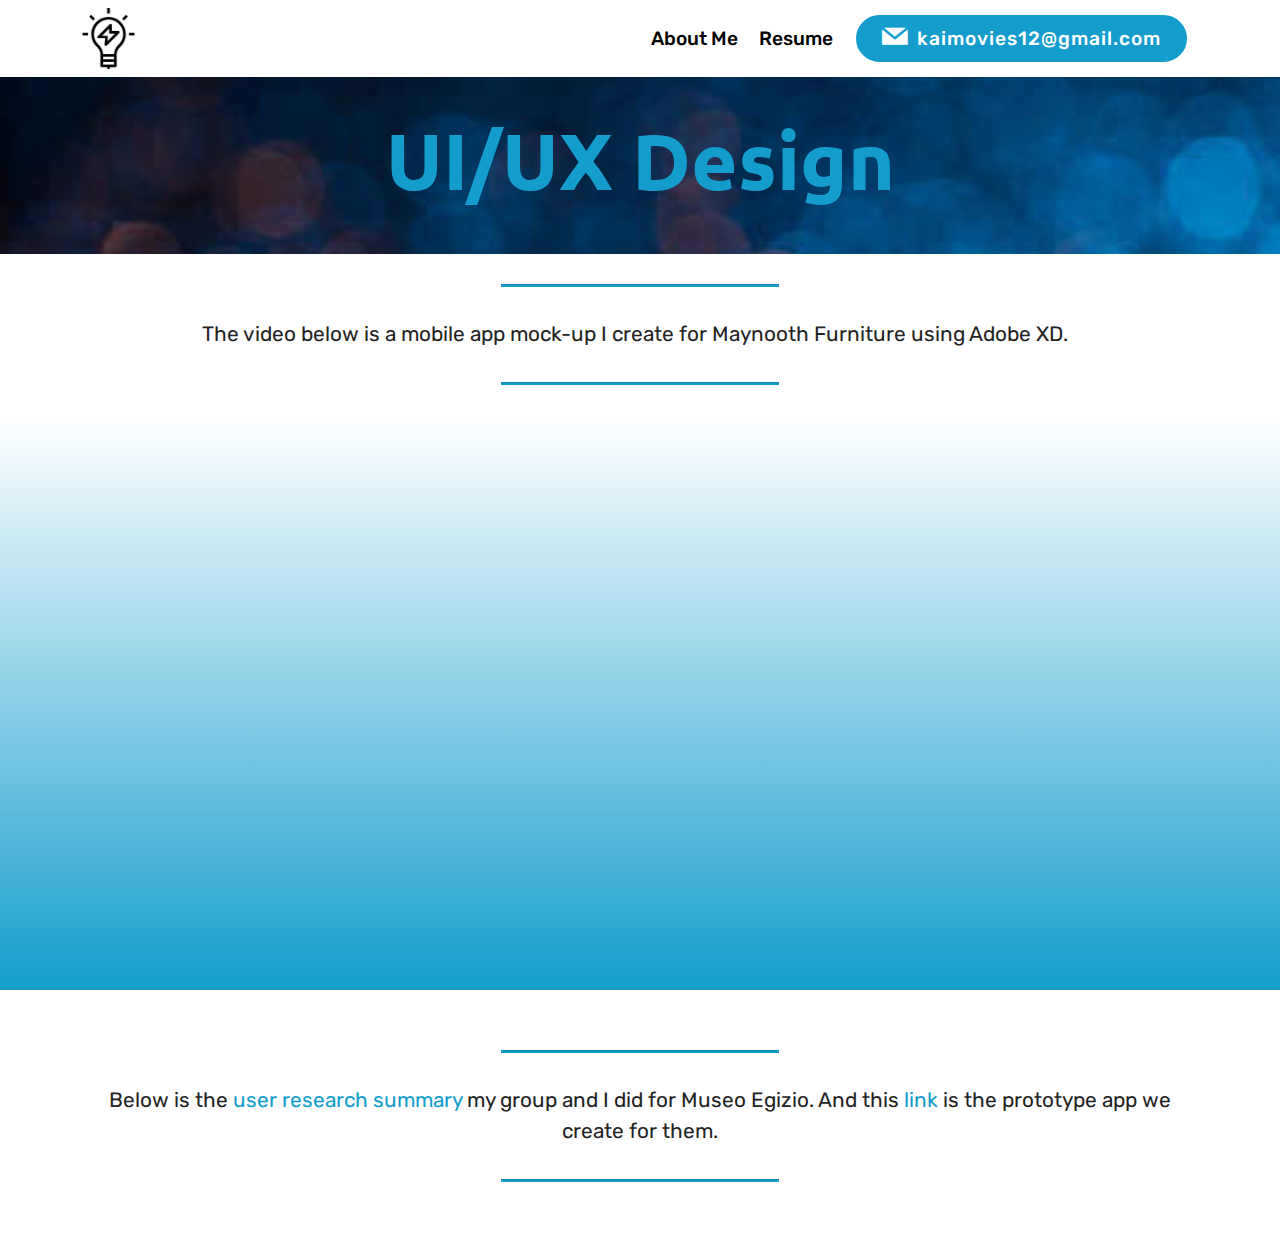
==== page1.html @ 41253be4 "create github pages" ====
<!DOCTYPE html>
<html >
<head>
  <!-- Site made with Mobirise Website Builder v4.9.2, https://mobirise.com -->
  <meta charset="UTF-8">
  <meta http-equiv="X-UA-Compatible" content="IE=edge">
  <meta name="generator" content="Mobirise v4.9.2, mobirise.com">
  <meta name="viewport" content="width=device-width, initial-scale=1, minimum-scale=1">
  <link rel="shortcut icon" href="assets/images/images-1-138x138.png" type="image/x-icon">
  <meta name="description" content="Site Builder Description">
  <title>UX/UI Design</title>
  <link rel="stylesheet" href="assets/tether/tether.min.css">
  <link rel="stylesheet" href="assets/bootstrap/css/bootstrap.min.css">
  <link rel="stylesheet" href="assets/bootstrap/css/bootstrap-grid.min.css">
  <link rel="stylesheet" href="assets/bootstrap/css/bootstrap-reboot.min.css">
  <link rel="stylesheet" href="assets/dropdown/css/style.css">
  <link rel="stylesheet" href="assets/socicon/css/styles.css">
  <link rel="stylesheet" href="assets/theme/css/style.css">
  <link rel="stylesheet" href="assets/mobirise/css/mbr-additional.css" type="text/css">
  
  
  
</head>
<body>
  <section class="menu cid-rMLIVA4WEM" once="menu" id="menu2-5">

    

    <nav class="navbar navbar-expand beta-menu navbar-dropdown align-items-center navbar-fixed-top navbar-toggleable-sm">
        <button class="navbar-toggler navbar-toggler-right" type="button" data-toggle="collapse" data-target="#navbarSupportedContent" aria-controls="navbarSupportedContent" aria-expanded="false" aria-label="Toggle navigation">
            <div class="hamburger">
                <span></span>
                <span></span>
                <span></span>
                <span></span>
            </div>
        </button>
        <div class="menu-logo">
            <div class="navbar-brand">
                <span class="navbar-logo">
                    <a href="index.html">
                        <img src="assets/images/images-1-138x138.png" alt="Mobirise" title="" style="height: 3.8rem;">
                    </a>
                </span>
                
            </div>
        </div>
        <div class="collapse navbar-collapse" id="navbarSupportedContent">
            <ul class="navbar-nav nav-dropdown" data-app-modern-menu="true"><li class="nav-item">
                    <a class="nav-link link text-black display-4" href="page6.html">About Me</a>
                </li>
                <li class="nav-item">
                    <a class="nav-link link text-black display-4" href="assets/files/Re%CC%81sume%CC%81%20Jan,%202020.pdf" target="_blank">Resume</a>
                </li></ul>
            <div class="navbar-buttons mbr-section-btn"><a class="btn btn-sm btn-primary display-4" href="tel:+1-234-567-8901"><span class="socicon socicon-mail mbr-iconfont mbr-iconfont-btn" style="color: rgb(255, 255, 255);"></span>kaimovies12@gmail.com</a></div>
        </div>
    </nav>
</section>

<section class="engine"><a href="https://mobirise.info/d">site maker</a></section><section class="mbr-section content5 cid-rMNpnICKHm mbr-parallax-background" id="content5-w">

    

    

    <div class="container">
        <div class="media-container-row">
            <div class="title col-12 col-md-8">
                <h2 class="align-center mbr-bold mbr-white pb-3 mbr-fonts-style display-1">UI/UX Design</h2>
                
                
                
            </div>
        </div>
    </div>
</section>

<section class="mbr-section article content9 cid-rN3gd65f0M" id="content9-y">
    
     

    <div class="container">
        <div class="inner-container" style="width: 100%;">
            <hr class="line" style="width: 25%;">
            <div class="section-text align-center mbr-fonts-style display-7">The video below is a mobile app mock-up I create for Maynooth Furniture using Adobe XD. &nbsp;</div>
            <hr class="line" style="width: 25%;">
        </div>
        </div>
</section>

<section class="cid-rMNqdeYNKP" id="video3-x">

    
    
    <figure class="mbr-figure align-center container">
        <div class="video-block" style="width: 80%;">
            <div><iframe class="mbr-embedded-video" src="https://www.youtube.com/embed/kHtFDf_OHVY?rel=0&amp;amp;showinfo=0&amp;autoplay=0&amp;loop=0" width="1280" height="720" frameborder="0" allowfullscreen></iframe></div>
        </div>
    </figure>
</section>

<section class="mbr-section article content9 cid-rN3kR0cp6P" id="content9-z">
    
     

    <div class="container">
        <div class="inner-container" style="width: 100%;">
            <hr class="line" style="width: 25%;">
            <div class="section-text align-center mbr-fonts-style display-7">Below is the <a href="assets/files/UXR%20Summary.pdf" target="_blank">user research summary</a> my group and I did for Museo Egizio. And this <a href="https://xd.adobe.com/view/d2b87201-4310-4f49-4152-899a0e6a43d1-a489/screen/c08d9889-127d-4d55-ba7d-02a2f4ab2af8/Preferred-Language/" target="_blank">link</a> is the prototype app we create for them.</div>
            <hr class="line" style="width: 25%;">
        </div>
        </div>
</section>


  <script src="assets/web/assets/jquery/jquery.min.js"></script>
  <script src="assets/popper/popper.min.js"></script>
  <script src="assets/tether/tether.min.js"></script>
  <script src="assets/bootstrap/js/bootstrap.min.js"></script>
  <script src="assets/smoothscroll/smooth-scroll.js"></script>
  <script src="assets/dropdown/js/script.min.js"></script>
  <script src="assets/touchswipe/jquery.touch-swipe.min.js"></script>
  <script src="assets/parallax/jarallax.min.js"></script>
  <script src="assets/theme/js/script.js"></script>
  
  
</body>
</html>
---- assets/dropdown/css/style.css ----
.navbar-dropdown {
  left: 0;
  padding: 0;
  position: absolute;
  right: 0;
  top: 0;
  transition: all 0.45s ease;
  z-index: 1030;
  background: #282828; }
  .navbar-dropdown .navbar-logo {
    margin-right: 0.8rem;
    transition: margin 0.3s ease-in-out;
    vertical-align: middle; }
    .navbar-dropdown .navbar-logo img {
      height: 3.125rem;
      transition: all 0.3s ease-in-out; }
    .navbar-dropdown .navbar-logo.mbr-iconfont {
      font-size: 3.125rem;
      line-height: 3.125rem; }
  .navbar-dropdown .navbar-caption {
    font-weight: 700;
    white-space: normal;
    vertical-align: -4px;
    line-height: 3.125rem !important; }
    .navbar-dropdown .navbar-caption, .navbar-dropdown .navbar-caption:hover {
      color: inherit;
      text-decoration: none; }
  .navbar-dropdown .mbr-iconfont + .navbar-caption {
    vertical-align: -1px; }
  .navbar-dropdown.navbar-fixed-top {
    position: fixed; }
  .navbar-dropdown .navbar-brand span {
    vertical-align: -4px; }
  .navbar-dropdown.bg-color.transparent {
    background: none; }
  .navbar-dropdown.navbar-short .navbar-brand {
    padding: 0.625rem 0; }
    .navbar-dropdown.navbar-short .navbar-brand span {
      vertical-align: -1px; }
  .navbar-dropdown.navbar-short .navbar-caption {
    line-height: 2.375rem !important;
    vertical-align: -2px; }
  .navbar-dropdown.navbar-short .navbar-logo {
    margin-right: 0.5rem; }
    .navbar-dropdown.navbar-short .navbar-logo img {
      height: 2.375rem; }
    .navbar-dropdown.navbar-short .navbar-logo.mbr-iconfont {
      font-size: 2.375rem;
      line-height: 2.375rem; }
  .navbar-dropdown.navbar-short .mbr-table-cell {
    height: 3.625rem; }
  .navbar-dropdown .navbar-close {
    left: 0.6875rem;
    position: fixed;
    top: 0.75rem;
    z-index: 1000; }
  .navbar-dropdown .hamburger-icon {
    content: "";
    display: inline-block;
    vertical-align: middle;
    width: 16px;
    -webkit-box-shadow: 0 -6px 0 1px #282828,0 0 0 1px #282828,0 6px 0 1px #282828;
    -moz-box-shadow: 0 -6px 0 1px #282828,0 0 0 1px #282828,0 6px 0 1px #282828;
    box-shadow: 0 -6px 0 1px #282828,0 0 0 1px #282828,0 6px 0 1px #282828; }

.dropdown-menu .dropdown-toggle[data-toggle="dropdown-submenu"]::after {
  border-bottom: 0.35em solid transparent;
  border-left: 0.35em solid;
  border-right: 0;
  border-top: 0.35em solid transparent;
  margin-left: 0.3rem; }

.dropdown-menu .dropdown-item:focus {
  outline: 0; }

.nav-dropdown {
  font-size: 0.75rem;
  font-weight: 500;
  height: auto !important; }
  .nav-dropdown .nav-btn {
    padding-left: 1rem; }
  .nav-dropdown .link {
    margin: .667em 1.667em;
    font-weight: 500;
    padding: 0;
    transition: color .2s ease-in-out; }
    .nav-dropdown .link.dropdown-toggle {
      margin-right: 2.583em; }
      .nav-dropdown .link.dropdown-toggle::after {
        margin-left: .25rem;
        border-top: 0.35em solid;
        border-right: 0.35em solid transparent;
        border-left: 0.35em solid transparent;
        border-bottom: 0; }
      .nav-dropdown .link.dropdown-toggle[aria-expanded="true"] {
        margin: 0;
        padding: 0.667em 3.263em  0.667em 1.667em; }
  .nav-dropdown .link::after,
  .nav-dropdown .dropdown-item::after {
    color: inherit; }
  .nav-dropdown .btn {
    font-size: 0.75rem;
    font-weight: 700;
    letter-spacing: 0;
    margin-bottom: 0;
    padding-left: 1.25rem;
    padding-right: 1.25rem; }
  .nav-dropdown .dropdown-menu {
    border-radius: 0;
    border: 0;
    left: 0;
    margin: 0;
    padding-bottom: 1.25rem;
    padding-top: 1.25rem;
    position: relative; }
  .nav-dropdown .dropdown-submenu {
    margin-left: 0.125rem;
    top: 0; }
  .nav-dropdown .dropdown-item {
    font-weight: 500;
    line-height: 2;
    padding: 0.3846em 4.615em 0.3846em 1.5385em;
    position: relative;
    transition: color .2s ease-in-out, background-color .2s ease-in-out; }
    .nav-dropdown .dropdown-item::after {
      margin-top: -0.3077em;
      position: absolute;
      right: 1.1538em;
      top: 50%; }
    .nav-dropdown .dropdown-item:focus, .nav-dropdown .dropdown-item:hover {
      background: none; }

@media (max-width: 767px) {
  .nav-dropdown.navbar-toggleable-sm {
    bottom: 0;
    display: none;
    left: 0;
    overflow-x: hidden;
    position: fixed;
    top: 0;
    transform: translateX(-100%);
    -ms-transform: translateX(-100%);
    -webkit-transform: translateX(-100%);
    width: 18.75rem;
    z-index: 999; } }
.nav-dropdown.navbar-toggleable-xl {
  bottom: 0;
  display: none;
  left: 0;
  overflow-x: hidden;
  position: fixed;
  top: 0;
  transform: translateX(-100%);
  -ms-transform: translateX(-100%);
  -webkit-transform: translateX(-100%);
  width: 18.75rem;
  z-index: 999; }

.nav-dropdown-sm {
  display: block !important;
  overflow-x: hidden;
  overflow: auto;
  padding-top: 3.875rem; }
  .nav-dropdown-sm::after {
    content: "";
    display: block;
    height: 3rem;
    width: 100%; }
  .nav-dropdown-sm.collapse.in ~ .navbar-close {
    display: block !important; }
  .nav-dropdown-sm.collapsing, .nav-dropdown-sm.collapse.in {
    transform: translateX(0);
    -ms-transform: translateX(0);
    -webkit-transform: translateX(0);
    transition: all 0.25s ease-out;
    -webkit-transition: all 0.25s ease-out;
    background: #282828; }
  .nav-dropdown-sm.collapsing[aria-expanded="false"] {
    transform: translateX(-100%);
    -ms-transform: translateX(-100%);
    -webkit-transform: translateX(-100%); }
  .nav-dropdown-sm .nav-item {
    display: block;
    margin-left: 0 !important;
    padding-left: 0; }
  .nav-dropdown-sm .link,
  .nav-dropdown-sm .dropdown-item {
    border-top: 1px dotted rgba(255, 255, 255, 0.1);
    font-size: 0.8125rem;
    line-height: 1.6;
    margin: 0 !important;
    padding: 0.875rem 2.4rem 0.875rem 1.5625rem !important;
    position: relative;
    white-space: normal; }
    .nav-dropdown-sm .link:focus, .nav-dropdown-sm .link:hover,
    .nav-dropdown-sm .dropdown-item:focus,
    .nav-dropdown-sm .dropdown-item:hover {
      background: rgba(0, 0, 0, 0.2) !important;
      color: #c0a375; }
  .nav-dropdown-sm .nav-btn {
    position: relative;
    padding: 1.5625rem 1.5625rem 0 1.5625rem; }
    .nav-dropdown-sm .nav-btn::before {
      border-top: 1px dotted rgba(255, 255, 255, 0.1);
      content: "";
      left: 0;
      position: absolute;
      top: 0;
      width: 100%; }
    .nav-dropdown-sm .nav-btn + .nav-btn {
      padding-top: 0.625rem; }
      .nav-dropdown-sm .nav-btn + .nav-btn::before {
        display: none; }
  .nav-dropdown-sm .btn {
    padding: 0.625rem 0; }
  .nav-dropdown-sm .dropdown-toggle[data-toggle="dropdown-submenu"]::after {
    margin-left: .25rem;
    border-top: 0.35em solid;
    border-right: 0.35em solid transparent;
    border-left: 0.35em solid transparent;
    border-bottom: 0; }
  .nav-dropdown-sm .dropdown-toggle[data-toggle="dropdown-submenu"][aria-expanded="true"]::after {
    border-top: 0;
    border-right: 0.35em solid transparent;
    border-left: 0.35em solid transparent;
    border-bottom: 0.35em solid; }
  .nav-dropdown-sm .dropdown-menu {
    margin: 0;
    padding: 0;
    position: relative;
    top: 0;
    left: 0;
    width: 100%;
    border: 0;
    float: none;
    border-radius: 0;
    background: none; }
  .nav-dropdown-sm .dropdown-submenu {
    left: 100%;
    margin-left: 0.125rem;
    margin-top: -1.25rem;
    top: 0; }

.navbar-toggleable-sm .nav-dropdown .dropdown-menu {
  position: absolute; }

.navbar-toggleable-sm .nav-dropdown .dropdown-submenu {
  left: 100%;
  margin-left: 0.125rem;
  margin-top: -1.25rem;
  top: 0; }

.navbar-toggleable-sm.opened .nav-dropdown .dropdown-menu {
  position: relative; }

.navbar-toggleable-sm.opened .nav-dropdown .dropdown-submenu {
  left: 0;
  margin-left: 00rem;
  margin-top: 0rem;
  top: 0; }

.is-builder .nav-dropdown.collapsing {
  transition: none !important; }

/*# sourceMappingURL=style.css.map */
---- assets/socicon/css/styles.css ----
@charset "UTF-8";

@font-face {
  font-family: "socicon";
  src:url("../fonts/socicon.eot");
  src:url("../fonts/socicon.eot?#iefix") format("embedded-opentype"),
    url("../fonts/socicon.woff") format("woff"),
    url("../fonts/socicon.ttf") format("truetype"),
    url("../fonts/socicon.svg#socicon") format("svg");
  font-weight: normal;
  font-style: normal;

}

[data-icon]:before {
  font-family: "socicon" !important;
  content: attr(data-icon);
  font-style: normal !important;
  font-weight: normal !important;
  font-variant: normal !important;
  text-transform: none !important;
  speak: none;
  line-height: 1;
  -webkit-font-smoothing: antialiased;
  -moz-osx-font-smoothing: grayscale;
}

[class^="socicon-"]:before,
[class*=" socicon-"]:before {
  font-family: "socicon" !important;
  font-style: normal !important;
  font-weight: normal !important;
  font-variant: normal !important;
  text-transform: none !important;
  speak: none;
  line-height: 1;
  -webkit-font-smoothing: antialiased;
  -moz-osx-font-smoothing: grayscale;
}

.socicon-modelmayhem:before {
  content: "\e000";
}
.socicon-mixcloud:before {
  content: "\e001";
}
.socicon-drupal:before {
  content: "\e002";
}
.socicon-swarm:before {
  content: "\e003";
}
.socicon-istock:before {
  content: "\e004";
}
.socicon-yammer:before {
  content: "\e005";
}
.socicon-ello:before {
  content: "\e006";
}
.socicon-stackoverflow:before {
  content: "\e007";
}
.socicon-persona:before {
  content: "\e008";
}
.socicon-triplej:before {
  content: "\e009";
}
.socicon-houzz:before {
  content: "\e00a";
}
.socicon-rss:before {
  content: "\e00b";
}
.socicon-paypal:before {
  content: "\e00c";
}
.socicon-odnoklassniki:before {
  content: "\e00d";
}
.socicon-airbnb:before {
  content: "\e00e";
}
.socicon-periscope:before {
  content: "\e00f";
}
.socicon-outlook:before {
  content: "\e010";
}
.socicon-coderwall:before {
  content: "\e011";
}
.socicon-tripadvisor:before {
  content: "\e012";
}
.socicon-appnet:before {
  content: "\e013";
}
.socicon-goodreads:before {
  content: "\e014";
}
.socicon-tripit:before {
  content: "\e015";
}
.socicon-lanyrd:before {
  content: "\e016";
}
.socicon-slideshare:before {
  content: "\e017";
}
.socicon-buffer:before {
  content: "\e018";
}
.socicon-disqus:before {
  content: "\e019";
}
.socicon-vkontakte:before {
  content: "\e01a";
}
.socicon-whatsapp:before {
  content: "\e01b";
}
.socicon-patreon:before {
  content: "\e01c";
}
.socicon-storehouse:before {
  content: "\e01d";
}
.socicon-pocket:before {
  content: "\e01e";
}
.socicon-mail:before {
  content: "\e01f";
}
.socicon-blogger:before {
  content: "\e020";
}
.socicon-technorati:before {
  content: "\e021";
}
.socicon-reddit:before {
  content: "\e022";
}
.socicon-dribbble:before {
  content: "\e023";
}
.socicon-stumbleupon:before {
  content: "\e024";
}
.socicon-digg:before {
  content: "\e025";
}
.socicon-envato:before {
  content: "\e026";
}
.socicon-behance:before {
  content: "\e027";
}
.socicon-delicious:before {
  content: "\e028";
}
.socicon-deviantart:before {
  content: "\e029";
}
.socicon-forrst:before {
  content: "\e02a";
}
.socicon-play:before {
  content: "\e02b";
}
.socicon-zerply:before {
  content: "\e02c";
}
.socicon-wikipedia:before {
  content: "\e02d";
}
.socicon-apple:before {
  content: "\e02e";
}
.socicon-flattr:before {
  content: "\e02f";
}
.socicon-github:before {
  content: "\e030";
}
.socicon-renren:before {
  content: "\e031";
}
.socicon-friendfeed:before {
  content: "\e032";
}
.socicon-newsvine:before {
  content: "\e033";
}
.socicon-identica:before {
  content: "\e034";
}
.socicon-bebo:before {
  content: "\e035";
}
.socicon-zynga:before {
  content: "\e036";
}
.socicon-steam:before {
  content: "\e037";
}
.socicon-xbox:before {
  content: "\e038";
}
.socicon-windows:before {
  content: "\e039";
}
.socicon-qq:before {
  content: "\e03a";
}
.socicon-douban:before {
  content: "\e03b";
}
.socicon-meetup:before {
  content: "\e03c";
}
.socicon-playstation:before {
  content: "\e03d";
}
.socicon-android:before {
  content: "\e03e";
}
.socicon-snapchat:before {
  content: "\e03f";
}
.socicon-twitter:before {
  content: "\e040";
}
.socicon-facebook:before {
  content: "\e041";
}
.socicon-googleplus:before {
  content: "\e042";
}
.socicon-pinterest:before {
  content: "\e043";
}
.socicon-foursquare:before {
  content: "\e044";
}
.socicon-yahoo:before {
  content: "\e045";
}
.socicon-skype:before {
  content: "\e046";
}
.socicon-yelp:before {
  content: "\e047";
}
.socicon-feedburner:before {
  content: "\e048";
}
.socicon-linkedin:before {
  content: "\e049";
}
.socicon-viadeo:before {
  content: "\e04a";
}
.socicon-xing:before {
  content: "\e04b";
}
.socicon-myspace:before {
  content: "\e04c";
}
.socicon-soundcloud:before {
  content: "\e04d";
}
.socicon-spotify:before {
  content: "\e04e";
}
.socicon-grooveshark:before {
  content: "\e04f";
}
.socicon-lastfm:before {
  content: "\e050";
}
.socicon-youtube:before {
  content: "\e051";
}
.socicon-vimeo:before {
  content: "\e052";
}
.socicon-dailymotion:before {
  content: "\e053";
}
.socicon-vine:before {
  content: "\e054";
}
.socicon-flickr:before {
  content: "\e055";
}
.socicon-500px:before {
  content: "\e056";
}
.socicon-wordpress:before {
  content: "\e058";
}
.socicon-tumblr:before {
  content: "\e059";
}
.socicon-twitch:before {
  content: "\e05a";
}
.socicon-8tracks:before {
  content: "\e05b";
}
.socicon-amazon:before {
  content: "\e05c";
}
.socicon-icq:before {
  content: "\e05d";
}
.socicon-smugmug:before {
  content: "\e05e";
}
.socicon-ravelry:before {
  content: "\e05f";
}
.socicon-weibo:before {
  content: "\e060";
}
.socicon-baidu:before {
  content: "\e061";
}
.socicon-angellist:before {
  content: "\e062";
}
.socicon-ebay:before {
  content: "\e063";
}
.socicon-imdb:before {
  content: "\e064";
}
.socicon-stayfriends:before {
  content: "\e065";
}
.socicon-residentadvisor:before {
  content: "\e066";
}
.socicon-google:before {
  content: "\e067";
}
.socicon-yandex:before {
  content: "\e068";
}
.socicon-sharethis:before {
  content: "\e069";
}
.socicon-bandcamp:before {
  content: "\e06a";
}
.socicon-itunes:before {
  content: "\e06b";
}
.socicon-deezer:before {
  content: "\e06c";
}
.socicon-telegram:before {
  content: "\e06e";
}
.socicon-openid:before {
  content: "\e06f";
}
.socicon-amplement:before {
  content: "\e070";
}
.socicon-viber:before {
  content: "\e071";
}
.socicon-zomato:before {
  content: "\e072";
}
.socicon-draugiem:before {
  content: "\e074";
}
.socicon-endomodo:before {
  content: "\e075";
}
.socicon-filmweb:before {
  content: "\e076";
}
.socicon-stackexchange:before {
  content: "\e077";
}
.socicon-wykop:before {
  content: "\e078";
}
.socicon-teamspeak:before {
  content: "\e079";
}
.socicon-teamviewer:before {
  content: "\e07a";
}
.socicon-ventrilo:before {
  content: "\e07b";
}
.socicon-younow:before {
  content: "\e07c";
}
.socicon-raidcall:before {
  content: "\e07d";
}
.socicon-mumble:before {
  content: "\e07e";
}
.socicon-medium:before {
  content: "\e06d";
}
.socicon-bebee:before {
  content: "\e07f";
}
.socicon-hitbox:before {
  content: "\e080";
}
.socicon-reverbnation:before {
  content: "\e081";
}
.socicon-formulr:before {
  content: "\e082";
}
.socicon-instagram:before {
  content: "\e057";
}
.socicon-battlenet:before {
  content: "\e083";
}
.socicon-chrome:before {
  content: "\e084";
}
.socicon-discord:before {
  content: "\e086";
}
.socicon-issuu:before {
  content: "\e087";
}
.socicon-macos:before {
  content: "\e088";
}
.socicon-firefox:before {
  content: "\e089";
}
.socicon-opera:before {
  content: "\e08d";
}
.socicon-keybase:before {
  content: "\e090";
}
.socicon-alliance:before {
  content: "\e091";
}
.socicon-livejournal:before {
  content: "\e092";
}
.socicon-googlephotos:before {
  content: "\e093";
}
.socicon-horde:before {
  content: "\e094";
}
.socicon-etsy:before {
  content: "\e095";
}
.socicon-zapier:before {
  content: "\e096";
}
.socicon-google-scholar:before {
  content: "\e097";
}
.socicon-researchgate:before {
  content: "\e098";
}
.socicon-wechat:before {
  content: "\e099";
}
.socicon-strava:before {
  content: "\e09a";
}
.socicon-line:before {
  content: "\e09b";
}
.socicon-lyft:before {
  content: "\e09c";
}
.socicon-uber:before {
  content: "\e09d";
}
.socicon-songkick:before {
  content: "\e09e";
}
.socicon-viewbug:before {
  content: "\e09f";
}
.socicon-googlegroups:before {
  content: "\e0a0";
}
.socicon-quora:before {
  content: "\e073";
}
.socicon-diablo:before {
  content: "\e085";
}
.socicon-blizzard:before {
  content: "\e0a1";
}
.socicon-hearthstone:before {
  content: "\e08b";
}
.socicon-heroes:before {
  content: "\e08a";
}
.socicon-overwatch:before {
  content: "\e08c";
}
.socicon-warcraft:before {
  content: "\e08e";
}
.socicon-starcraft:before {
  content: "\e08f";
}
.socicon-beam:before {
  content: "\e0a2";
}
.socicon-curse:before {
  content: "\e0a3";
}
.socicon-player:before {
  content: "\e0a4";
}
.socicon-streamjar:before {
  content: "\e0a5";
}
.socicon-nintendo:before {
  content: "\e0a6";
}
.socicon-hellocoton:before {
  content: "\e0a7";
}
---- assets/theme/css/style.css ----
.engine {
	position: absolute;
	text-indent: -2400px;
	text-align: center;
	padding: 0;
	top: 0;
	left: -2400px;
}/*!
 * Mobirise v4 theme (https://mobirise.com/)
 * Copyright 2017 Mobirise
 */
section {
  background-color: #eeeeee; }

section,
.container,
.container-fluid {
  position: relative;
  word-wrap: break-word; }

a.mbr-iconfont:hover {
  text-decoration: none; }

.article .lead p, .article .lead ul, .article .lead ol, .article .lead pre, .article .lead blockquote {
  margin-bottom: 0; }

a {
  font-style: normal;
  font-weight: 400;
  cursor: pointer; }
  a, a:hover {
    text-decoration: none; }

figure {
  margin-bottom: 0; }

body {
  color: #232323; }

h1, h2, h3, h4, h5, h6,
.h1, .h2, .h3, .h4, .h5, .h6,
.display-1, .display-2, .display-3, .display-4 {
  line-height: 1;
  word-break: break-word;
  word-wrap: break-word; }

b, strong {
  font-weight: bold; }

blockquote {
  padding: 10px 0 10px 20px;
  position: relative;
  border-left: 2px solid;
  border-color: #ff3366; }

input:-webkit-autofill, input:-webkit-autofill:hover, input:-webkit-autofill:focus, input:-webkit-autofill:active {
  transition-delay: 9999s;
  transition-property: background-color, color; }

textarea[type="hidden"] {
  display: none; }

body {
  position: relative; }

section {
  background-position: 50% 50%;
  background-repeat: no-repeat;
  background-size: cover; }
  section .mbr-background-video,
  section .mbr-background-video-preview {
    position: absolute;
    bottom: 0;
    left: 0;
    right: 0;
    top: 0; }

.hidden {
  visibility: hidden; }

.mbr-z-index20 {
  z-index: 20; }

/*! Base colors */
.mbr-white {
  color: #ffffff; }

.mbr-black {
  color: #000000; }

.mbr-bg-white {
  background-color: #ffffff; }

.mbr-bg-black {
  background-color: #000000; }

/*! Text-aligns */
.align-left {
  text-align: left; }

.align-center {
  text-align: center; }

.align-right {
  text-align: right; }

@media (max-width: 767px) {
  .align-left, .align-center, .align-right, .mbr-section-btn, .mbr-section-title {
    text-align: center; } }
/*! Font-weight  */
.mbr-light {
  font-weight: 300; }

.mbr-regular {
  font-weight: 400; }

.mbr-semibold {
  font-weight: 500; }

.mbr-bold {
  font-weight: 700; }

/*! Media  */
.media-size-item {
  -webkit-flex: 1 1 auto;
  -moz-flex: 1 1 auto;
  -ms-flex: 1 1 auto;
  -o-flex: 1 1 auto;
  flex: 1 1 auto; }

.media-content {
  -webkit-flex-basis: 100%;
  flex-basis: 100%; }

.media-container-row {
  display: -ms-flexbox;
  display: -webkit-flex;
  display: flex;
  -webkit-flex-direction: row;
  -ms-flex-direction: row;
  flex-direction: row;
  -webkit-flex-wrap: wrap;
  -ms-flex-wrap: wrap;
  flex-wrap: wrap;
  -webkit-justify-content: center;
  -ms-flex-pack: center;
  justify-content: center;
  -webkit-align-content: center;
  -ms-flex-line-pack: center;
  align-content: center;
  -webkit-align-items: start;
  -ms-flex-align: start;
  align-items: start; }
  .media-container-row .media-size-item {
    width: 400px; }

.media-container-column {
  display: -ms-flexbox;
  display: -webkit-flex;
  display: flex;
  -webkit-flex-direction: column;
  -ms-flex-direction: column;
  flex-direction: column;
  -webkit-flex-wrap: wrap;
  -ms-flex-wrap: wrap;
  flex-wrap: wrap;
  -webkit-justify-content: center;
  -ms-flex-pack: center;
  justify-content: center;
  -webkit-align-content: center;
  -ms-flex-line-pack: center;
  align-content: center;
  -webkit-align-items: stretch;
  -ms-flex-align: stretch;
  align-items: stretch; }
  .media-container-column > * {
    width: 100%; }

@media (min-width: 992px) {
  .media-container-row {
    -webkit-flex-wrap: nowrap;
    -ms-flex-wrap: nowrap;
    flex-wrap: nowrap; } }
figure {
  overflow: hidden; }

figure[mbr-media-size] {
  transition: width 0.1s; }

.mbr-figure img, .mbr-figure iframe {
  display: block;
  width: 100%; }

.card {
  background-color: transparent;
  border: none; }

.card-img {
  text-align: center;
  flex-shrink: 0;
  -webkit-flex-shrink: 0; }

.media {
  max-width: 100%;
  margin: 0 auto; }

.mbr-figure {
  -ms-flex-item-align: center;
  -ms-grid-row-align: center;
  -webkit-align-self: center;
  align-self: center; }

.media-container > div {
  max-width: 100%; }

.mbr-figure img, .card-img img {
  width: 100%; }

@media (max-width: 991px) {
  .media-size-item {
    width: auto !important; }

  .media {
    width: auto; }

  .mbr-figure {
    width: 100% !important; } }
/*! Buttons */
.mbr-section-btn {
  margin-left: -.25rem;
  margin-right: -.25rem;
  font-size: 0; }

nav .mbr-section-btn {
  margin-left: 0rem;
  margin-right: 0rem; }

/*! Btn icon margin */
.btn .mbr-iconfont, .btn.btn-sm .mbr-iconfont {
  cursor: pointer;
  margin-right: 0.5rem; }

.btn.btn-md .mbr-iconfont, .btn.btn-md .mbr-iconfont {
  margin-right: 0.8rem; }

.mbr-regular {
  font-weight: 400; }

.mbr-semibold {
  font-weight: 500; }

.mbr-bold {
  font-weight: 700; }

[type="submit"] {
  -webkit-appearance: none; }

/*! Full-screen */
.mbr-fullscreen .mbr-overlay {
  min-height: 100vh; }

.mbr-fullscreen {
  display: flex;
  display: -webkit-flex;
  display: -moz-flex;
  display: -ms-flex;
  display: -o-flex;
  align-items: center;
  -webkit-align-items: center;
  min-height: 100vh;
  padding-top: 3rem;
  padding-bottom: 3rem; }

/*! Map */
.map {
  height: 25rem;
  position: relative; }
  .map iframe {
    width: 100%;
    height: 100%; }

/* Form */
.form-asterisk {
  font-family: initial;
  position: absolute;
  top: -2px;
  font-weight: normal; }

/*! Scroll to top arrow */
.mbr-arrow-up {
  bottom: 25px;
  right: 90px;
  position: fixed;
  text-align: right;
  z-index: 5000;
  color: #ffffff;
  font-size: 32px;
  transform: rotate(180deg);
  -webkit-transform: rotate(180deg); }

.mbr-arrow-up a {
  background: rgba(0, 0, 0, 0.2);
  border-radius: 3px;
  color: #fff;
  display: inline-block;
  height: 60px;
  width: 60px;
  outline-style: none !important;
  position: relative;
  text-decoration: none;
  transition: all .3s ease-in-out;
  cursor: pointer;
  text-align: center; }
  .mbr-arrow-up a:hover {
    background-color: rgba(0, 0, 0, 0.4); }
  .mbr-arrow-up a i {
    line-height: 60px; }

.mbr-arrow-up-icon {
  display: block;
  color: #fff; }

.mbr-arrow-up-icon::before {
  content: "\203a";
  display: inline-block;
  font-family: serif;
  font-size: 32px;
  line-height: 1;
  font-style: normal;
  position: relative;
  top: 6px;
  left: -4px;
  -webkit-transform: rotate(-90deg);
  transform: rotate(-90deg); }

/*! Arrow Down */
.mbr-arrow {
  position: absolute;
  bottom: 45px;
  left: 50%;
  width: 60px;
  height: 60px;
  cursor: pointer;
  background-color: rgba(80, 80, 80, 0.5);
  border-radius: 50%;
  -webkit-transform: translateX(-50%);
  transform: translateX(-50%); }
  .mbr-arrow > a {
    display: inline-block;
    text-decoration: none;
    outline-style: none;
    -webkit-animation: arrowdown 1.7s ease-in-out infinite;
    animation: arrowdown 1.7s ease-in-out infinite; }
    .mbr-arrow > a > i {
      position: absolute;
      top: -2px;
      left: 15px;
      font-size: 2rem; }

@keyframes arrowdown {
  0% {
    transform: translateY(0px);
    -webkit-transform: translateY(0px); }
  50% {
    transform: translateY(-5px);
    -webkit-transform: translateY(-5px); }
  100% {
    transform: translateY(0px);
    -webkit-transform: translateY(0px); } }
@-webkit-keyframes arrowdown {
  0% {
    transform: translateY(0px);
    -webkit-transform: translateY(0px); }
  50% {
    transform: translateY(-5px);
    -webkit-transform: translateY(-5px); }
  100% {
    transform: translateY(0px);
    -webkit-transform: translateY(0px); } }
@media (max-width: 500px) {
  .mbr-arrow-up {
    left: 50%;
    right: auto;
    transform: translateX(-50%) rotate(180deg);
    -webkit-transform: translateX(-50%) rotate(180deg); } }
/*Gradients animation*/
@keyframes gradient-animation {
  from {
    background-position: 0% 100%;
    animation-timing-function: ease-in-out; }
  to {
    background-position: 100% 0%;
    animation-timing-function: ease-in-out; } }
@-webkit-keyframes gradient-animation {
  from {
    background-position: 0% 100%;
    animation-timing-function: ease-in-out; }
  to {
    background-position: 100% 0%;
    animation-timing-function: ease-in-out; } }
.bg-gradient {
  background-size: 200% 200%;
  animation: gradient-animation 5s infinite alternate;
  -webkit-animation: gradient-animation 5s infinite alternate; }

.menu .navbar-brand {
  display: -webkit-flex; }
  .menu .navbar-brand span {
    display: flex;
    display: -webkit-flex; }
  .menu .navbar-brand .navbar-caption-wrap {
    display: -webkit-flex; }
  .menu .navbar-brand .navbar-logo img {
    display: -webkit-flex; }
@media (min-width: 768px) and (max-width: 991px) {
  .menu .navbar-toggleable-sm .navbar-nav {
    display: -webkit-box;
    display: -webkit-flex;
    display: -ms-flexbox; } }
@media (min-width: 992px) {
  .menu .navbar-nav.nav-dropdown {
    display: -webkit-flex; }
  .menu .navbar-toggleable-sm .navbar-collapse {
    display: -webkit-flex !important; } }
@media (max-width: 767px) {
  .menu .navbar-collapse {
    overflow-y: auto;
    max-height: 80vh; }
  .menu .dropdown-menu {
    max-height: 60vh;
    overflow-y: auto; } }

.navbar {
  display: -webkit-flex;
  -webkit-flex-wrap: wrap;
  -webkit-align-items: center;
  -webkit-justify-content: space-between; }

.navbar-collapse {
  -webkit-flex-basis: 100%;
  -webkit-flex-grow: 1;
  -webkit-align-items: center; }

.nav-dropdown .link {
  padding: .667em 1.667em !important;
  margin: 0 !important; }

.nav {
  display: -webkit-flex;
  -webkit-flex-wrap: wrap; }

.row {
  display: -webkit-flex;
  -webkit-flex-wrap: wrap; }

.justify-content-center {
  -webkit-justify-content: center; }

.form-inline {
  display: -webkit-flex;
  -webkit-flex-flow: row wrap;
  -webkit-align-items: center; }

.card-wrapper {
  -webkit-flex: 1; }

.carousel-control {
  z-index: 10;
  display: -webkit-flex;
  -webkit-align-items: center;
  -webkit-justify-content: center; }

.carousel-controls {
  display: -webkit-flex; }

.media {
  display: -webkit-flex; }

/*# sourceMappingURL=style.css.map */
---- assets/mobirise/css/mbr-additional.css ----
@import url(https://fonts.googleapis.com/css?family=Ubuntu:300,300i,400,400i,500,500i,700,700i);
@import url(https://fonts.googleapis.com/css?family=Rubik:300,300i,400,400i,500,500i,700,700i,900,900i);





body {
  font-style: normal;
  line-height: 1.5;
}
.mbr-section-title {
  font-style: normal;
  line-height: 1.2;
}
.mbr-section-subtitle {
  line-height: 1.3;
}
.mbr-text {
  font-style: normal;
  line-height: 1.6;
}
.display-1 {
  font-family: 'Ubuntu', sans-serif;
  font-size: 5rem;
}
.display-1 > .mbr-iconfont {
  font-size: 8rem;
}
.display-2 {
  font-family: 'Rubik', sans-serif;
  font-size: 4rem;
}
.display-2 > .mbr-iconfont {
  font-size: 6.4rem;
}
.display-4 {
  font-family: 'Rubik', sans-serif;
  font-size: 1.2rem;
}
.display-4 > .mbr-iconfont {
  font-size: 1.92rem;
}
.display-5 {
  font-family: 'Rubik', sans-serif;
  font-size: 2rem;
}
.display-5 > .mbr-iconfont {
  font-size: 3.2rem;
}
.display-7 {
  font-family: 'Rubik', sans-serif;
  font-size: 1.3rem;
}
.display-7 > .mbr-iconfont {
  font-size: 2.08rem;
}
/* ---- Fluid typography for mobile devices ---- */
/* 1.4 - font scale ratio ( bootstrap == 1.42857 ) */
/* 100vw - current viewport width */
/* (48 - 20)  48 == 48rem == 768px, 20 == 20rem == 320px(minimal supported viewport) */
/* 0.65 - min scale variable, may vary */
@media (max-width: 768px) {
  .display-1 {
    font-size: 4rem;
    font-size: calc( 2.4rem + (5 - 2.4) * ((100vw - 20rem) / (48 - 20)));
    line-height: calc( 1.4 * (2.4rem + (5 - 2.4) * ((100vw - 20rem) / (48 - 20))));
  }
  .display-2 {
    font-size: 3.2rem;
    font-size: calc( 2.05rem + (4 - 2.05) * ((100vw - 20rem) / (48 - 20)));
    line-height: calc( 1.4 * (2.05rem + (4 - 2.05) * ((100vw - 20rem) / (48 - 20))));
  }
  .display-4 {
    font-size: 0.96rem;
    font-size: calc( 1.07rem + (1.2 - 1.07) * ((100vw - 20rem) / (48 - 20)));
    line-height: calc( 1.4 * (1.07rem + (1.2 - 1.07) * ((100vw - 20rem) / (48 - 20))));
  }
  .display-5 {
    font-size: 1.6rem;
    font-size: calc( 1.35rem + (2 - 1.35) * ((100vw - 20rem) / (48 - 20)));
    line-height: calc( 1.4 * (1.35rem + (2 - 1.35) * ((100vw - 20rem) / (48 - 20))));
  }
}
/* Buttons */
.btn {
  font-weight: 500;
  border-width: 2px;
  font-style: normal;
  letter-spacing: 1px;
  margin: .4rem .8rem;
  white-space: normal;
  -webkit-transition: all 0.3s ease-in-out;
  -moz-transition: all 0.3s ease-in-out;
  transition: all 0.3s ease-in-out;
  display: inline-flex;
  align-items: center;
  justify-content: center;
  word-break: break-word;
  -webkit-align-items: center;
  -webkit-justify-content: center;
  display: -webkit-inline-flex;
  padding: 1rem 3rem;
  border-radius: 3px;
}
.btn-sm {
  font-weight: 500;
  letter-spacing: 1px;
  -webkit-transition: all 0.3s ease-in-out;
  -moz-transition: all 0.3s ease-in-out;
  transition: all 0.3s ease-in-out;
  padding: 0.6rem 1.5rem;
  border-radius: 3px;
}
.btn-md {
  font-weight: 500;
  letter-spacing: 1px;
  margin: .4rem .8rem !important;
  -webkit-transition: all 0.3s ease-in-out;
  -moz-transition: all 0.3s ease-in-out;
  transition: all 0.3s ease-in-out;
  padding: 1rem 3rem;
  border-radius: 3px;
}
.btn-lg {
  font-weight: 500;
  letter-spacing: 1px;
  margin: .4rem .8rem !important;
  -webkit-transition: all 0.3s ease-in-out;
  -moz-transition: all 0.3s ease-in-out;
  transition: all 0.3s ease-in-out;
  padding: 1.2rem 3.2rem;
  border-radius: 3px;
}
.bg-primary {
  background-color: #149dcc !important;
}
.bg-success {
  background-color: #f7ed4a !important;
}
.bg-info {
  background-color: #82786e !important;
}
.bg-warning {
  background-color: #879a9f !important;
}
.bg-danger {
  background-color: #b1a374 !important;
}
.btn-primary,
.btn-primary:active {
  background-color: #149dcc !important;
  border-color: #149dcc !important;
  color: #ffffff !important;
}
.btn-primary:hover,
.btn-primary:focus,
.btn-primary.focus,
.btn-primary.active {
  color: #ffffff !important;
  background-color: #0d6786 !important;
  border-color: #0d6786 !important;
}
.btn-primary.disabled,
.btn-primary:disabled {
  color: #ffffff !important;
  background-color: #0d6786 !important;
  border-color: #0d6786 !important;
}
.btn-secondary,
.btn-secondary:active {
  background-color: #ff3366 !important;
  border-color: #ff3366 !important;
  color: #ffffff !important;
}
.btn-secondary:hover,
.btn-secondary:focus,
.btn-secondary.focus,
.btn-secondary.active {
  color: #ffffff !important;
  background-color: #e50039 !important;
  border-color: #e50039 !important;
}
.btn-secondary.disabled,
.btn-secondary:disabled {
  color: #ffffff !important;
  background-color: #e50039 !important;
  border-color: #e50039 !important;
}
.btn-info,
.btn-info:active {
  background-color: #82786e !important;
  border-color: #82786e !important;
  color: #ffffff !important;
}
.btn-info:hover,
.btn-info:focus,
.btn-info.focus,
.btn-info.active {
  color: #ffffff !important;
  background-color: #59524b !important;
  border-color: #59524b !important;
}
.btn-info.disabled,
.btn-info:disabled {
  color: #ffffff !important;
  background-color: #59524b !important;
  border-color: #59524b !important;
}
.btn-success,
.btn-success:active {
  background-color: #f7ed4a !important;
  border-color: #f7ed4a !important;
  color: #3f3c03 !important;
}
.btn-success:hover,
.btn-success:focus,
.btn-success.focus,
.btn-success.active {
  color: #3f3c03 !important;
  background-color: #eadd0a !important;
  border-color: #eadd0a !important;
}
.btn-success.disabled,
.btn-success:disabled {
  color: #3f3c03 !important;
  background-color: #eadd0a !important;
  border-color: #eadd0a !important;
}
.btn-warning,
.btn-warning:active {
  background-color: #879a9f !important;
  border-color: #879a9f !important;
  color: #ffffff !important;
}
.btn-warning:hover,
.btn-warning:focus,
.btn-warning.focus,
.btn-warning.active {
  color: #ffffff !important;
  background-color: #617479 !important;
  border-color: #617479 !important;
}
.btn-warning.disabled,
.btn-warning:disabled {
  color: #ffffff !important;
  background-color: #617479 !important;
  border-color: #617479 !important;
}
.btn-danger,
.btn-danger:active {
  background-color: #b1a374 !important;
  border-color: #b1a374 !important;
  color: #ffffff !important;
}
.btn-danger:hover,
.btn-danger:focus,
.btn-danger.focus,
.btn-danger.active {
  color: #ffffff !important;
  background-color: #8b7d4e !important;
  border-color: #8b7d4e !important;
}
.btn-danger.disabled,
.btn-danger:disabled {
  color: #ffffff !important;
  background-color: #8b7d4e !important;
  border-color: #8b7d4e !important;
}
.btn-white {
  color: #333333 !important;
}
.btn-white,
.btn-white:active {
  background-color: #ffffff !important;
  border-color: #ffffff !important;
  color: #808080 !important;
}
.btn-white:hover,
.btn-white:focus,
.btn-white.focus,
.btn-white.active {
  color: #808080 !important;
  background-color: #d9d9d9 !important;
  border-color: #d9d9d9 !important;
}
.btn-white.disabled,
.btn-white:disabled {
  color: #808080 !important;
  background-color: #d9d9d9 !important;
  border-color: #d9d9d9 !important;
}
.btn-black,
.btn-black:active {
  background-color: #333333 !important;
  border-color: #333333 !important;
  color: #ffffff !important;
}
.btn-black:hover,
.btn-black:focus,
.btn-black.focus,
.btn-black.active {
  color: #ffffff !important;
  background-color: #0d0d0d !important;
  border-color: #0d0d0d !important;
}
.btn-black.disabled,
.btn-black:disabled {
  color: #ffffff !important;
  background-color: #0d0d0d !important;
  border-color: #0d0d0d !important;
}
.btn-primary-outline,
.btn-primary-outline:active {
  background: none;
  border-color: #0b566f;
  color: #0b566f;
}
.btn-primary-outline:hover,
.btn-primary-outline:focus,
.btn-primary-outline.focus,
.btn-primary-outline.active {
  color: #ffffff;
  background-color: #149dcc;
  border-color: #149dcc;
}
.btn-primary-outline.disabled,
.btn-primary-outline:disabled {
  color: #ffffff !important;
  background-color: #149dcc !important;
  border-color: #149dcc !important;
}
.btn-secondary-outline,
.btn-secondary-outline:active {
  background: none;
  border-color: #cc0033;
  color: #cc0033;
}
.btn-secondary-outline:hover,
.btn-secondary-outline:focus,
.btn-secondary-outline.focus,
.btn-secondary-outline.active {
  color: #ffffff;
  background-color: #ff3366;
  border-color: #ff3366;
}
.btn-secondary-outline.disabled,
.btn-secondary-outline:disabled {
  color: #ffffff !important;
  background-color: #ff3366 !important;
  border-color: #ff3366 !important;
}
.btn-info-outline,
.btn-info-outline:active {
  background: none;
  border-color: #4b453f;
  color: #4b453f;
}
.btn-info-outline:hover,
.btn-info-outline:focus,
.btn-info-outline.focus,
.btn-info-outline.active {
  color: #ffffff;
  background-color: #82786e;
  border-color: #82786e;
}
.btn-info-outline.disabled,
.btn-info-outline:disabled {
  color: #ffffff !important;
  background-color: #82786e !important;
  border-color: #82786e !important;
}
.btn-success-outline,
.btn-success-outline:active {
  background: none;
  border-color: #d2c609;
  color: #d2c609;
}
.btn-success-outline:hover,
.btn-success-outline:focus,
.btn-success-outline.focus,
.btn-success-outline.active {
  color: #3f3c03;
  background-color: #f7ed4a;
  border-color: #f7ed4a;
}
.btn-success-outline.disabled,
.btn-success-outline:disabled {
  color: #3f3c03 !important;
  background-color: #f7ed4a !important;
  border-color: #f7ed4a !important;
}
.btn-warning-outline,
.btn-warning-outline:active {
  background: none;
  border-color: #55666b;
  color: #55666b;
}
.btn-warning-outline:hover,
.btn-warning-outline:focus,
.btn-warning-outline.focus,
.btn-warning-outline.active {
  color: #ffffff;
  background-color: #879a9f;
  border-color: #879a9f;
}
.btn-warning-outline.disabled,
.btn-warning-outline:disabled {
  color: #ffffff !important;
  background-color: #879a9f !important;
  border-color: #879a9f !important;
}
.btn-danger-outline,
.btn-danger-outline:active {
  background: none;
  border-color: #7a6e45;
  color: #7a6e45;
}
.btn-danger-outline:hover,
.btn-danger-outline:focus,
.btn-danger-outline.focus,
.btn-danger-outline.active {
  color: #ffffff;
  background-color: #b1a374;
  border-color: #b1a374;
}
.btn-danger-outline.disabled,
.btn-danger-outline:disabled {
  color: #ffffff !important;
  background-color: #b1a374 !important;
  border-color: #b1a374 !important;
}
.btn-black-outline,
.btn-black-outline:active {
  background: none;
  border-color: #000000;
  color: #000000;
}
.btn-black-outline:hover,
.btn-black-outline:focus,
.btn-black-outline.focus,
.btn-black-outline.active {
  color: #ffffff;
  background-color: #333333;
  border-color: #333333;
}
.btn-black-outline.disabled,
.btn-black-outline:disabled {
  color: #ffffff !important;
  background-color: #333333 !important;
  border-color: #333333 !important;
}
.btn-white-outline,
.btn-white-outline:active,
.btn-white-outline.active {
  background: none;
  border-color: #ffffff;
  color: #ffffff;
}
.btn-white-outline:hover,
.btn-white-outline:focus,
.btn-white-outline.focus {
  color: #333333;
  background-color: #ffffff;
  border-color: #ffffff;
}
.text-primary {
  color: #149dcc !important;
}
.text-secondary {
  color: #ff3366 !important;
}
.text-success {
  color: #f7ed4a !important;
}
.text-info {
  color: #82786e !important;
}
.text-warning {
  color: #879a9f !important;
}
.text-danger {
  color: #b1a374 !important;
}
.text-white {
  color: #ffffff !important;
}
.text-black {
  color: #000000 !important;
}
a.text-primary:hover,
a.text-primary:focus {
  color: #0b566f !important;
}
a.text-secondary:hover,
a.text-secondary:focus {
  color: #cc0033 !important;
}
a.text-success:hover,
a.text-success:focus {
  color: #d2c609 !important;
}
a.text-info:hover,
a.text-info:focus {
  color: #4b453f !important;
}
a.text-warning:hover,
a.text-warning:focus {
  color: #55666b !important;
}
a.text-danger:hover,
a.text-danger:focus {
  color: #7a6e45 !important;
}
a.text-white:hover,
a.text-white:focus {
  color: #b3b3b3 !important;
}
a.text-black:hover,
a.text-black:focus {
  color: #4d4d4d !important;
}
.alert-success {
  background-color: #70c770;
}
.alert-info {
  background-color: #82786e;
}
.alert-warning {
  background-color: #879a9f;
}
.alert-danger {
  background-color: #b1a374;
}
.mbr-section-btn a.btn:not(.btn-form) {
  border-radius: 100px;
}
.mbr-section-btn a.btn:not(.btn-form):hover,
.mbr-section-btn a.btn:not(.btn-form):focus {
  box-shadow: none !important;
}
.mbr-section-btn a.btn:not(.btn-form):hover,
.mbr-section-btn a.btn:not(.btn-form):focus {
  box-shadow: 0 10px 40px 0 rgba(0, 0, 0, 0.2) !important;
  -webkit-box-shadow: 0 10px 40px 0 rgba(0, 0, 0, 0.2) !important;
}
.mbr-gallery-filter li a {
  border-radius: 100px !important;
}
.mbr-gallery-filter li.active .btn {
  background-color: #149dcc;
  border-color: #149dcc;
  color: #ffffff;
}
.mbr-gallery-filter li.active .btn:focus {
  box-shadow: none;
}
.nav-tabs .nav-link {
  border-radius: 100px !important;
}
.btn-form {
  border-radius: 0;
}
.btn-form:hover {
  cursor: pointer;
}
a,
a:hover {
  color: #149dcc;
}
.mbr-plan-header.bg-primary .mbr-plan-subtitle,
.mbr-plan-header.bg-primary .mbr-plan-price-desc {
  color: #b4e6f8;
}
.mbr-plan-header.bg-success .mbr-plan-subtitle,
.mbr-plan-header.bg-success .mbr-plan-price-desc {
  color: #ffffff;
}
.mbr-plan-header.bg-info .mbr-plan-subtitle,
.mbr-plan-header.bg-info .mbr-plan-price-desc {
  color: #beb8b2;
}
.mbr-plan-header.bg-warning .mbr-plan-subtitle,
.mbr-plan-header.bg-warning .mbr-plan-price-desc {
  color: #ced6d8;
}
.mbr-plan-header.bg-danger .mbr-plan-subtitle,
.mbr-plan-header.bg-danger .mbr-plan-price-desc {
  color: #dfd9c6;
}
/* Scroll to top button*/
.scrollToTop_wraper {
  display: none;
}
#scrollToTop a i:before {
  content: '';
  position: absolute;
  height: 40%;
  top: 25%;
  background: #fff;
  width: 2px;
  left: calc(50% - 1px);
}
#scrollToTop a i:after {
  content: '';
  position: absolute;
  display: block;
  border-top: 2px solid #fff;
  border-right: 2px solid #fff;
  width: 40%;
  height: 40%;
  left: 30%;
  bottom: 30%;
  transform: rotate(135deg);
  -webkit-transform: rotate(135deg);
}
/* Others*/
.note-check a[data-value=Rubik] {
  font-style: normal;
}
.mbr-arrow a {
  color: #ffffff;
}
@media (max-width: 767px) {
  .mbr-arrow {
    display: none;
  }
}
.form-control-label {
  position: relative;
  cursor: pointer;
  margin-bottom: .357em;
  padding: 0;
}
.alert {
  color: #ffffff;
  border-radius: 0;
  border: 0;
  font-size: .875rem;
  line-height: 1.5;
  margin-bottom: 1.875rem;
  padding: 1.25rem;
  position: relative;
}
.alert.alert-form::after {
  background-color: inherit;
  bottom: -7px;
  content: "";
  display: block;
  height: 14px;
  left: 50%;
  margin-left: -7px;
  position: absolute;
  transform: rotate(45deg);
  width: 14px;
  -webkit-transform: rotate(45deg);
}
.form-control {
  background-color: #f5f5f5;
  box-shadow: none;
  color: #565656;
  font-family: 'Rubik', sans-serif;
  font-size: 1.3rem;
  line-height: 1.43;
  min-height: 3.5em;
  padding: 1.07em .5em;
}
.form-control > .mbr-iconfont {
  font-size: 2.08rem;
}
.form-control,
.form-control:focus {
  border: 1px solid #e8e8e8;
}
.form-active .form-control:invalid {
  border-color: red;
}
.mbr-overlay {
  background-color: #000;
  bottom: 0;
  left: 0;
  opacity: .5;
  position: absolute;
  right: 0;
  top: 0;
  z-index: 0;
}
blockquote {
  font-style: italic;
  padding: 10px 0 10px 20px;
  font-size: 1.09rem;
  position: relative;
  border-color: #149dcc;
  border-width: 3px;
}
ul,
ol,
pre,
blockquote {
  margin-bottom: 2.3125rem;
}
pre {
  background: #f4f4f4;
  padding: 10px 24px;
  white-space: pre-wrap;
}
.inactive {
  -webkit-user-select: none;
  -moz-user-select: none;
  -ms-user-select: none;
  user-select: none;
  pointer-events: none;
  -webkit-user-drag: none;
  user-drag: none;
}
.mbr-section__comments .row {
  justify-content: center;
  -webkit-justify-content: center;
}
/* Forms */
.mbr-form .btn {
  margin: .4rem 0;
}
.mbr-form .input-group-btn a.btn {
  border-radius: 100px !important;
}
.mbr-form .input-group-btn a.btn:hover {
  box-shadow: 0 10px 40px 0 rgba(0, 0, 0, 0.2);
}
.mbr-form .input-group-btn button[type="submit"] {
  border-radius: 100px !important;
  padding: 1rem 3rem;
}
.mbr-form .input-group-btn button[type="submit"]:hover {
  box-shadow: 0 10px 40px 0 rgba(0, 0, 0, 0.2);
}
.form2 .form-control {
  border-top-left-radius: 100px;
  border-bottom-left-radius: 100px;
}
.form2 .input-group-btn a.btn {
  border-top-left-radius: 0 !important;
  border-bottom-left-radius: 0 !important;
}
.form2 .input-group-btn button[type="submit"] {
  border-top-left-radius: 0 !important;
  border-bottom-left-radius: 0 !important;
}
.form3 input[type="email"] {
  border-radius: 100px !important;
}
@media (max-width: 349px) {
  .form2 input[type="email"] {
    border-radius: 100px !important;
  }
  .form2 .input-group-btn a.btn {
    border-radius: 100px !important;
  }
  .form2 .input-group-btn button[type="submit"] {
    border-radius: 100px !important;
  }
}
@media (max-width: 767px) {
  .btn {
    font-size: .75rem !important;
  }
  .btn .mbr-iconfont {
    font-size: 1rem !important;
  }
}
/* Social block */
.btn-social {
  font-size: 20px;
  border-radius: 50%;
  padding: 0;
  width: 44px;
  height: 44px;
  line-height: 44px;
  text-align: center;
  position: relative;
  border: 2px solid #c0a375;
  border-color: #149dcc;
  color: #232323;
  cursor: pointer;
}
.btn-social i {
  top: 0;
  line-height: 44px;
  width: 44px;
}
.btn-social:hover {
  color: #fff;
  background: #149dcc;
}
.btn-social + .btn {
  margin-left: .1rem;
}
/* Footer */
.mbr-footer-content li::before,
.mbr-footer .mbr-contacts li::before {
  background: #149dcc;
}
.mbr-footer-content li a:hover,
.mbr-footer .mbr-contacts li a:hover {
  color: #149dcc;
}
.footer3 input[type="email"],
.footer4 input[type="email"] {
  border-radius: 100px !important;
}
.footer3 .input-group-btn a.btn,
.footer4 .input-group-btn a.btn {
  border-radius: 100px !important;
}
.footer3 .input-group-btn button[type="submit"],
.footer4 .input-group-btn button[type="submit"] {
  border-radius: 100px !important;
}
/* Headers*/
.header13 .form-inline input[type="email"],
.header14 .form-inline input[type="email"] {
  border-radius: 100px;
}
.header13 .form-inline input[type="text"],
.header14 .form-inline input[type="text"] {
  border-radius: 100px;
}
.header13 .form-inline input[type="tel"],
.header14 .form-inline input[type="tel"] {
  border-radius: 100px;
}
.header13 .form-inline a.btn,
.header14 .form-inline a.btn {
  border-radius: 100px;
}
.header13 .form-inline button,
.header14 .form-inline button {
  border-radius: 100px !important;
}
.offset-1 {
  margin-left: 8.33333%;
}
.offset-2 {
  margin-left: 16.66667%;
}
.offset-3 {
  margin-left: 25%;
}
.offset-4 {
  margin-left: 33.33333%;
}
.offset-5 {
  margin-left: 41.66667%;
}
.offset-6 {
  margin-left: 50%;
}
.offset-7 {
  margin-left: 58.33333%;
}
.offset-8 {
  margin-left: 66.66667%;
}
.offset-9 {
  margin-left: 75%;
}
.offset-10 {
  margin-left: 83.33333%;
}
.offset-11 {
  margin-left: 91.66667%;
}
@media (min-width: 576px) {
  .offset-sm-0 {
    margin-left: 0%;
  }
  .offset-sm-1 {
    margin-left: 8.33333%;
  }
  .offset-sm-2 {
    margin-left: 16.66667%;
  }
  .offset-sm-3 {
    margin-left: 25%;
  }
  .offset-sm-4 {
    margin-left: 33.33333%;
  }
  .offset-sm-5 {
    margin-left: 41.66667%;
  }
  .offset-sm-6 {
    margin-left: 50%;
  }
  .offset-sm-7 {
    margin-left: 58.33333%;
  }
  .offset-sm-8 {
    margin-left: 66.66667%;
  }
  .offset-sm-9 {
    margin-left: 75%;
  }
  .offset-sm-10 {
    margin-left: 83.33333%;
  }
  .offset-sm-11 {
    margin-left: 91.66667%;
  }
}
@media (min-width: 768px) {
  .offset-md-0 {
    margin-left: 0%;
  }
  .offset-md-1 {
    margin-left: 8.33333%;
  }
  .offset-md-2 {
    margin-left: 16.66667%;
  }
  .offset-md-3 {
    margin-left: 25%;
  }
  .offset-md-4 {
    margin-left: 33.33333%;
  }
  .offset-md-5 {
    margin-left: 41.66667%;
  }
  .offset-md-6 {
    margin-left: 50%;
  }
  .offset-md-7 {
    margin-left: 58.33333%;
  }
  .offset-md-8 {
    margin-left: 66.66667%;
  }
  .offset-md-9 {
    margin-left: 75%;
  }
  .offset-md-10 {
    margin-left: 83.33333%;
  }
  .offset-md-11 {
    margin-left: 91.66667%;
  }
}
@media (min-width: 992px) {
  .offset-lg-0 {
    margin-left: 0%;
  }
  .offset-lg-1 {
    margin-left: 8.33333%;
  }
  .offset-lg-2 {
    margin-left: 16.66667%;
  }
  .offset-lg-3 {
    margin-left: 25%;
  }
  .offset-lg-4 {
    margin-left: 33.33333%;
  }
  .offset-lg-5 {
    margin-left: 41.66667%;
  }
  .offset-lg-6 {
    margin-left: 50%;
  }
  .offset-lg-7 {
    margin-left: 58.33333%;
  }
  .offset-lg-8 {
    margin-left: 66.66667%;
  }
  .offset-lg-9 {
    margin-left: 75%;
  }
  .offset-lg-10 {
    margin-left: 83.33333%;
  }
  .offset-lg-11 {
    margin-left: 91.66667%;
  }
}
@media (min-width: 1200px) {
  .offset-xl-0 {
    margin-left: 0%;
  }
  .offset-xl-1 {
    margin-left: 8.33333%;
  }
  .offset-xl-2 {
    margin-left: 16.66667%;
  }
  .offset-xl-3 {
    margin-left: 25%;
  }
  .offset-xl-4 {
    margin-left: 33.33333%;
  }
  .offset-xl-5 {
    margin-left: 41.66667%;
  }
  .offset-xl-6 {
    margin-left: 50%;
  }
  .offset-xl-7 {
    margin-left: 58.33333%;
  }
  .offset-xl-8 {
    margin-left: 66.66667%;
  }
  .offset-xl-9 {
    margin-left: 75%;
  }
  .offset-xl-10 {
    margin-left: 83.33333%;
  }
  .offset-xl-11 {
    margin-left: 91.66667%;
  }
}
.navbar-toggler {
  -webkit-align-self: flex-start;
  -ms-flex-item-align: start;
  align-self: flex-start;
  padding: 0.25rem 0.75rem;
  font-size: 1.25rem;
  line-height: 1;
  background: transparent;
  border: 1px solid transparent;
  -webkit-border-radius: 0.25rem;
  border-radius: 0.25rem;
}
.navbar-toggler:focus,
.navbar-toggler:hover {
  text-decoration: none;
}
.navbar-toggler-icon {
  display: inline-block;
  width: 1.5em;
  height: 1.5em;
  vertical-align: middle;
  content: "";
  background: no-repeat center center;
  -webkit-background-size: 100% 100%;
  -o-background-size: 100% 100%;
  background-size: 100% 100%;
}
.navbar-toggler-left {
  position: absolute;
  left: 1rem;
}
.navbar-toggler-right {
  position: absolute;
  right: 1rem;
}
@media (max-width: 575px) {
  .navbar-toggleable .navbar-nav .dropdown-menu {
    position: static;
    float: none;
  }
  .navbar-toggleable > .container {
    padding-right: 0;
    padding-left: 0;
  }
}
@media (min-width: 576px) {
  .navbar-toggleable {
    -webkit-box-orient: horizontal;
    -webkit-box-direction: normal;
    -webkit-flex-direction: row;
    -ms-flex-direction: row;
    flex-direction: row;
    -webkit-flex-wrap: nowrap;
    -ms-flex-wrap: nowrap;
    flex-wrap: nowrap;
    -webkit-box-align: center;
    -webkit-align-items: center;
    -ms-flex-align: center;
    align-items: center;
  }
  .navbar-toggleable .navbar-nav {
    -webkit-box-orient: horizontal;
    -webkit-box-direction: normal;
    -webkit-flex-direction: row;
    -ms-flex-direction: row;
    flex-direction: row;
  }
  .navbar-toggleable .navbar-nav .nav-link {
    padding-right: .5rem;
    padding-left: .5rem;
  }
  .navbar-toggleable > .container {
    display: -webkit-box;
    display: -webkit-flex;
    display: -ms-flexbox;
    display: flex;
    -webkit-flex-wrap: nowrap;
    -ms-flex-wrap: nowrap;
    flex-wrap: nowrap;
    -webkit-box-align: center;
    -webkit-align-items: center;
    -ms-flex-align: center;
    align-items: center;
  }
  .navbar-toggleable .navbar-collapse {
    display: -webkit-box !important;
    display: -webkit-flex !important;
    display: -ms-flexbox !important;
    display: flex !important;
    width: 100%;
  }
  .navbar-toggleable .navbar-toggler {
    display: none;
  }
}
@media (max-width: 767px) {
  .navbar-toggleable-sm .navbar-nav .dropdown-menu {
    position: static;
    float: none;
  }
  .navbar-toggleable-sm > .container {
    padding-right: 0;
    padding-left: 0;
  }
}
@media (min-width: 768px) {
  .navbar-toggleable-sm {
    -webkit-box-orient: horizontal;
    -webkit-box-direction: normal;
    -webkit-flex-direction: row;
    -ms-flex-direction: row;
    flex-direction: row;
    -webkit-flex-wrap: nowrap;
    -ms-flex-wrap: nowrap;
    flex-wrap: nowrap;
    -webkit-box-align: center;
    -webkit-align-items: center;
    -ms-flex-align: center;
    align-items: center;
  }
  .navbar-toggleable-sm .navbar-nav {
    -webkit-box-orient: horizontal;
    -webkit-box-direction: normal;
    -webkit-flex-direction: row;
    -ms-flex-direction: row;
    flex-direction: row;
  }
  .navbar-toggleable-sm .navbar-nav .nav-link {
    padding-right: .5rem;
    padding-left: .5rem;
  }
  .navbar-toggleable-sm > .container {
    display: -webkit-box;
    display: -webkit-flex;
    display: -ms-flexbox;
    display: flex;
    -webkit-flex-wrap: nowrap;
    -ms-flex-wrap: nowrap;
    flex-wrap: nowrap;
    -webkit-box-align: center;
    -webkit-align-items: center;
    -ms-flex-align: center;
    align-items: center;
  }
  .navbar-toggleable-sm .navbar-collapse {
    display: none;
    width: 100%;
  }
  .navbar-toggleable-sm .navbar-toggler {
    display: none;
  }
}
@media (max-width: 991px) {
  .navbar-toggleable-md .navbar-nav .dropdown-menu {
    position: static;
    float: none;
  }
  .navbar-toggleable-md > .container {
    padding-right: 0;
    padding-left: 0;
  }
}
@media (min-width: 992px) {
  .navbar-toggleable-md {
    -webkit-box-orient: horizontal;
    -webkit-box-direction: normal;
    -webkit-flex-direction: row;
    -ms-flex-direction: row;
    flex-direction: row;
    -webkit-flex-wrap: nowrap;
    -ms-flex-wrap: nowrap;
    flex-wrap: nowrap;
    -webkit-box-align: center;
    -webkit-align-items: center;
    -ms-flex-align: center;
    align-items: center;
  }
  .navbar-toggleable-md .navbar-nav {
    -webkit-box-orient: horizontal;
    -webkit-box-direction: normal;
    -webkit-flex-direction: row;
    -ms-flex-direction: row;
    flex-direction: row;
  }
  .navbar-toggleable-md .navbar-nav .nav-link {
    padding-right: .5rem;
    padding-left: .5rem;
  }
  .navbar-toggleable-md > .container {
    display: -webkit-box;
    display: -webkit-flex;
    display: -ms-flexbox;
    display: flex;
    -webkit-flex-wrap: nowrap;
    -ms-flex-wrap: nowrap;
    flex-wrap: nowrap;
    -webkit-box-align: center;
    -webkit-align-items: center;
    -ms-flex-align: center;
    align-items: center;
  }
  .navbar-toggleable-md .navbar-collapse {
    display: -webkit-box !important;
    display: -webkit-flex !important;
    display: -ms-flexbox !important;
    display: flex !important;
    width: 100%;
  }
  .navbar-toggleable-md .navbar-toggler {
    display: none;
  }
}
@media (max-width: 1199px) {
  .navbar-toggleable-lg .navbar-nav .dropdown-menu {
    position: static;
    float: none;
  }
  .navbar-toggleable-lg > .container {
    padding-right: 0;
    padding-left: 0;
  }
}
@media (min-width: 1200px) {
  .navbar-toggleable-lg {
    -webkit-box-orient: horizontal;
    -webkit-box-direction: normal;
    -webkit-flex-direction: row;
    -ms-flex-direction: row;
    flex-direction: row;
    -webkit-flex-wrap: nowrap;
    -ms-flex-wrap: nowrap;
    flex-wrap: nowrap;
    -webkit-box-align: center;
    -webkit-align-items: center;
    -ms-flex-align: center;
    align-items: center;
  }
  .navbar-toggleable-lg .navbar-nav {
    -webkit-box-orient: horizontal;
    -webkit-box-direction: normal;
    -webkit-flex-direction: row;
    -ms-flex-direction: row;
    flex-direction: row;
  }
  .navbar-toggleable-lg .navbar-nav .nav-link {
    padding-right: .5rem;
    padding-left: .5rem;
  }
  .navbar-toggleable-lg > .container {
    display: -webkit-box;
    display: -webkit-flex;
    display: -ms-flexbox;
    display: flex;
    -webkit-flex-wrap: nowrap;
    -ms-flex-wrap: nowrap;
    flex-wrap: nowrap;
    -webkit-box-align: center;
    -webkit-align-items: center;
    -ms-flex-align: center;
    align-items: center;
  }
  .navbar-toggleable-lg .navbar-collapse {
    display: -webkit-box !important;
    display: -webkit-flex !important;
    display: -ms-flexbox !important;
    display: flex !important;
    width: 100%;
  }
  .navbar-toggleable-lg .navbar-toggler {
    display: none;
  }
}
.navbar-toggleable-xl {
  -webkit-box-orient: horizontal;
  -webkit-box-direction: normal;
  -webkit-flex-direction: row;
  -ms-flex-direction: row;
  flex-direction: row;
  -webkit-flex-wrap: nowrap;
  -ms-flex-wrap: nowrap;
  flex-wrap: nowrap;
  -webkit-box-align: center;
  -webkit-align-items: center;
  -ms-flex-align: center;
  align-items: center;
}
.navbar-toggleable-xl .navbar-nav .dropdown-menu {
  position: static;
  float: none;
}
.navbar-toggleable-xl > .container {
  padding-right: 0;
  padding-left: 0;
}
.navbar-toggleable-xl .navbar-nav {
  -webkit-box-orient: horizontal;
  -webkit-box-direction: normal;
  -webkit-flex-direction: row;
  -ms-flex-direction: row;
  flex-direction: row;
}
.navbar-toggleable-xl .navbar-nav .nav-link {
  padding-right: .5rem;
  padding-left: .5rem;
}
.navbar-toggleable-xl > .container {
  display: -webkit-box;
  display: -webkit-flex;
  display: -ms-flexbox;
  display: flex;
  -webkit-flex-wrap: nowrap;
  -ms-flex-wrap: nowrap;
  flex-wrap: nowrap;
  -webkit-box-align: center;
  -webkit-align-items: center;
  -ms-flex-align: center;
  align-items: center;
}
.navbar-toggleable-xl .navbar-collapse {
  display: -webkit-box !important;
  display: -webkit-flex !important;
  display: -ms-flexbox !important;
  display: flex !important;
  width: 100%;
}
.navbar-toggleable-xl .navbar-toggler {
  display: none;
}
.card-img {
  width: auto;
}
.menu .navbar.collapsed:not(.beta-menu) {
  flex-direction: column;
  -webkit-flex-direction: column;
}
.carousel-item.active,
.carousel-item-next,
.carousel-item-prev {
  display: -webkit-box;
  display: -webkit-flex;
  display: -ms-flexbox;
  display: flex;
}
.note-air-layout .dropup .dropdown-menu,
.note-air-layout .navbar-fixed-bottom .dropdown .dropdown-menu {
  bottom: initial !important;
}
html,
body {
  height: auto;
  min-height: 100vh;
}
.dropup .dropdown-toggle::after {
  display: none;
}
@media screen and (-ms-high-contrast: active), (-ms-high-contrast: none) {
  .card-wrapper {
    flex: auto!important;
  }
}
.cid-rMLHdXnyfm {
  background-image: url("../../../assets/images/vhoa0-1-2000x931.jpg");
}
.cid-rMLHdXnyfm H1 {
  color: #ffffff;
}
.cid-rMLHdXnyfm .mbr-text,
.cid-rMLHdXnyfm .mbr-section-btn {
  color: #149dcc;
}
.cid-rMLIVA4WEM .navbar {
  background: #ffffff;
  transition: none;
  min-height: 77px;
  padding: .5rem 0;
}
.cid-rMLIVA4WEM .navbar-dropdown.bg-color.transparent.opened {
  background: #ffffff;
}
.cid-rMLIVA4WEM a {
  font-style: normal;
}
.cid-rMLIVA4WEM .nav-item span {
  padding-right: 0.4em;
  line-height: 0.5em;
  vertical-align: text-bottom;
  position: relative;
  text-decoration: none;
}
.cid-rMLIVA4WEM .nav-item a {
  display: -webkit-flex;
  align-items: center;
  justify-content: center;
  padding: 0.7rem 0 !important;
  margin: 0rem .65rem !important;
  -webkit-align-items: center;
  -webkit-justify-content: center;
}
.cid-rMLIVA4WEM .nav-item:focus,
.cid-rMLIVA4WEM .nav-link:focus {
  outline: none;
}
.cid-rMLIVA4WEM .btn {
  padding: 0.4rem 1.5rem;
  display: -webkit-inline-flex;
  align-items: center;
  -webkit-align-items: center;
}
.cid-rMLIVA4WEM .btn .mbr-iconfont {
  font-size: 1.6rem;
}
.cid-rMLIVA4WEM .menu-logo {
  margin-right: auto;
}
.cid-rMLIVA4WEM .menu-logo .navbar-brand {
  display: flex;
  margin-left: 5rem;
  padding: 0;
  transition: padding .2s;
  min-height: 3.8rem;
  -webkit-align-items: center;
  align-items: center;
}
.cid-rMLIVA4WEM .menu-logo .navbar-brand .navbar-caption-wrap {
  display: flex;
  -webkit-align-items: center;
  align-items: center;
  word-break: break-word;
  min-width: 7rem;
  margin: .3rem 0;
}
.cid-rMLIVA4WEM .menu-logo .navbar-brand .navbar-caption-wrap .navbar-caption {
  line-height: 1.2rem !important;
  padding-right: 2rem;
}
.cid-rMLIVA4WEM .menu-logo .navbar-brand .navbar-logo {
  font-size: 4rem;
  transition: font-size 0.25s;
}
.cid-rMLIVA4WEM .menu-logo .navbar-brand .navbar-logo img {
  display: flex;
}
.cid-rMLIVA4WEM .menu-logo .navbar-brand .navbar-logo .mbr-iconfont {
  transition: font-size 0.25s;
}
.cid-rMLIVA4WEM .menu-logo .navbar-brand .navbar-logo a {
  display: inline-flex;
}
.cid-rMLIVA4WEM .navbar-toggleable-sm .navbar-collapse {
  justify-content: flex-end;
  -webkit-justify-content: flex-end;
  padding-right: 5rem;
  width: auto;
}
.cid-rMLIVA4WEM .navbar-toggleable-sm .navbar-collapse .navbar-nav {
  flex-wrap: wrap;
  -webkit-flex-wrap: wrap;
  padding-left: 0;
}
.cid-rMLIVA4WEM .navbar-toggleable-sm .navbar-collapse .navbar-nav .nav-item {
  -webkit-align-self: center;
  align-self: center;
}
.cid-rMLIVA4WEM .navbar-toggleable-sm .navbar-collapse .navbar-buttons {
  padding-left: 0;
  padding-bottom: 0;
}
.cid-rMLIVA4WEM .dropdown .dropdown-menu {
  background: #ffffff;
  display: none;
  position: absolute;
  min-width: 5rem;
  padding-top: 1.4rem;
  padding-bottom: 1.4rem;
  text-align: left;
}
.cid-rMLIVA4WEM .dropdown .dropdown-menu .dropdown-item {
  width: auto;
  padding: 0.235em 1.5385em 0.235em 1.5385em !important;
}
.cid-rMLIVA4WEM .dropdown .dropdown-menu .dropdown-item::after {
  right: 0.5rem;
}
.cid-rMLIVA4WEM .dropdown .dropdown-menu .dropdown-submenu {
  margin: 0;
}
.cid-rMLIVA4WEM .dropdown.open > .dropdown-menu {
  display: block;
}
.cid-rMLIVA4WEM .navbar-toggleable-sm.opened:after {
  position: absolute;
  width: 100vw;
  height: 100vh;
  content: '';
  background-color: rgba(0, 0, 0, 0.1);
  left: 0;
  bottom: 0;
  transform: translateY(100%);
  -webkit-transform: translateY(100%);
  z-index: 1000;
}
.cid-rMLIVA4WEM .navbar.navbar-short {
  min-height: 60px;
  transition: all .2s;
}
.cid-rMLIVA4WEM .navbar.navbar-short .navbar-toggler-right {
  top: 20px;
}
.cid-rMLIVA4WEM .navbar.navbar-short .navbar-logo a {
  font-size: 2.5rem !important;
  line-height: 2.5rem;
  transition: font-size 0.25s;
}
.cid-rMLIVA4WEM .navbar.navbar-short .navbar-logo a .mbr-iconfont {
  font-size: 2.5rem !important;
}
.cid-rMLIVA4WEM .navbar.navbar-short .navbar-logo a img {
  height: 3rem !important;
}
.cid-rMLIVA4WEM .navbar.navbar-short .navbar-brand {
  min-height: 3rem;
}
.cid-rMLIVA4WEM button.navbar-toggler {
  width: 31px;
  height: 18px;
  cursor: pointer;
  transition: all .2s;
  top: 1.5rem;
  right: 1rem;
}
.cid-rMLIVA4WEM button.navbar-toggler:focus {
  outline: none;
}
.cid-rMLIVA4WEM button.navbar-toggler .hamburger span {
  position: absolute;
  right: 0;
  width: 30px;
  height: 2px;
  border-right: 5px;
  background-color: #333333;
}
.cid-rMLIVA4WEM button.navbar-toggler .hamburger span:nth-child(1) {
  top: 0;
  transition: all .2s;
}
.cid-rMLIVA4WEM button.navbar-toggler .hamburger span:nth-child(2) {
  top: 8px;
  transition: all .15s;
}
.cid-rMLIVA4WEM button.navbar-toggler .hamburger span:nth-child(3) {
  top: 8px;
  transition: all .15s;
}
.cid-rMLIVA4WEM button.navbar-toggler .hamburger span:nth-child(4) {
  top: 16px;
  transition: all .2s;
}
.cid-rMLIVA4WEM nav.opened .hamburger span:nth-child(1) {
  top: 8px;
  width: 0;
  opacity: 0;
  right: 50%;
  transition: all .2s;
}
.cid-rMLIVA4WEM nav.opened .hamburger span:nth-child(2) {
  -webkit-transform: rotate(45deg);
  transform: rotate(45deg);
  transition: all .25s;
}
.cid-rMLIVA4WEM nav.opened .hamburger span:nth-child(3) {
  -webkit-transform: rotate(-45deg);
  transform: rotate(-45deg);
  transition: all .25s;
}
.cid-rMLIVA4WEM nav.opened .hamburger span:nth-child(4) {
  top: 8px;
  width: 0;
  opacity: 0;
  right: 50%;
  transition: all .2s;
}
.cid-rMLIVA4WEM .collapsed.navbar-expand {
  flex-direction: column;
  -webkit-flex-direction: column;
}
.cid-rMLIVA4WEM .collapsed .btn {
  display: -webkit-flex;
}
.cid-rMLIVA4WEM .collapsed .navbar-collapse {
  display: none !important;
  padding-right: 0 !important;
}
.cid-rMLIVA4WEM .collapsed .navbar-collapse.collapsing,
.cid-rMLIVA4WEM .collapsed .navbar-collapse.show {
  display: block !important;
}
.cid-rMLIVA4WEM .collapsed .navbar-collapse.collapsing .navbar-nav,
.cid-rMLIVA4WEM .collapsed .navbar-collapse.show .navbar-nav {
  display: block;
  text-align: center;
}
.cid-rMLIVA4WEM .collapsed .navbar-collapse.collapsing .navbar-nav .nav-item,
.cid-rMLIVA4WEM .collapsed .navbar-collapse.show .navbar-nav .nav-item {
  clear: both;
}
.cid-rMLIVA4WEM .collapsed .navbar-collapse.collapsing .navbar-buttons,
.cid-rMLIVA4WEM .collapsed .navbar-collapse.show .navbar-buttons {
  text-align: center;
}
.cid-rMLIVA4WEM .collapsed .navbar-collapse.collapsing .navbar-buttons:last-child,
.cid-rMLIVA4WEM .collapsed .navbar-collapse.show .navbar-buttons:last-child {
  margin-bottom: 1rem;
}
.cid-rMLIVA4WEM .collapsed button.navbar-toggler {
  display: block;
}
.cid-rMLIVA4WEM .collapsed .navbar-brand {
  margin-left: 1rem !important;
}
.cid-rMLIVA4WEM .collapsed .navbar-toggleable-sm {
  flex-direction: column;
  -webkit-flex-direction: column;
}
.cid-rMLIVA4WEM .collapsed .dropdown .dropdown-menu {
  width: 100%;
  text-align: center;
  position: relative;
  opacity: 0;
  display: block;
  height: 0;
  visibility: hidden;
  padding: 0;
  transition-duration: .5s;
  transition-property: opacity,padding,height;
}
.cid-rMLIVA4WEM .collapsed .dropdown.open > .dropdown-menu {
  position: relative;
  opacity: 1;
  height: auto;
  padding: 1.4rem 0;
  visibility: visible;
}
.cid-rMLIVA4WEM .collapsed .dropdown .dropdown-submenu {
  left: 0;
  text-align: center;
  width: 100%;
}
.cid-rMLIVA4WEM .collapsed .dropdown .dropdown-toggle[data-toggle="dropdown-submenu"]::after {
  margin-top: 0;
  position: inherit;
  right: 0;
  top: 50%;
  display: inline-block;
  width: 0;
  height: 0;
  margin-left: .3em;
  vertical-align: middle;
  content: "";
  border-top: .30em solid;
  border-right: .30em solid transparent;
  border-left: .30em solid transparent;
}
@media (max-width: 991px) {
  .cid-rMLIVA4WEM.navbar-expand {
    flex-direction: column;
    -webkit-flex-direction: column;
  }
  .cid-rMLIVA4WEM img {
    height: 3.8rem !important;
  }
  .cid-rMLIVA4WEM .btn {
    display: -webkit-flex;
  }
  .cid-rMLIVA4WEM button.navbar-toggler {
    display: block;
  }
  .cid-rMLIVA4WEM .navbar-brand {
    margin-left: 1rem !important;
  }
  .cid-rMLIVA4WEM .navbar-toggleable-sm {
    flex-direction: column;
    -webkit-flex-direction: column;
  }
  .cid-rMLIVA4WEM .navbar-collapse {
    display: none !important;
    padding-right: 0 !important;
  }
  .cid-rMLIVA4WEM .navbar-collapse.collapsing,
  .cid-rMLIVA4WEM .navbar-collapse.show {
    display: block !important;
  }
  .cid-rMLIVA4WEM .navbar-collapse.collapsing .navbar-nav,
  .cid-rMLIVA4WEM .navbar-collapse.show .navbar-nav {
    display: block;
    text-align: center;
  }
  .cid-rMLIVA4WEM .navbar-collapse.collapsing .navbar-nav .nav-item,
  .cid-rMLIVA4WEM .navbar-collapse.show .navbar-nav .nav-item {
    clear: both;
  }
  .cid-rMLIVA4WEM .navbar-collapse.collapsing .navbar-buttons,
  .cid-rMLIVA4WEM .navbar-collapse.show .navbar-buttons {
    text-align: center;
  }
  .cid-rMLIVA4WEM .navbar-collapse.collapsing .navbar-buttons:last-child,
  .cid-rMLIVA4WEM .navbar-collapse.show .navbar-buttons:last-child {
    margin-bottom: 1rem;
  }
  .cid-rMLIVA4WEM .dropdown .dropdown-menu {
    width: 100%;
    text-align: center;
    position: relative;
    opacity: 0;
    display: block;
    height: 0;
    visibility: hidden;
    padding: 0;
    transition-duration: .5s;
    transition-property: opacity,padding,height;
  }
  .cid-rMLIVA4WEM .dropdown.open > .dropdown-menu {
    position: relative;
    opacity: 1;
    height: auto;
    padding: 1.4rem 0;
    visibility: visible;
  }
  .cid-rMLIVA4WEM .dropdown .dropdown-submenu {
    left: 0;
    text-align: center;
    width: 100%;
  }
  .cid-rMLIVA4WEM .dropdown .dropdown-toggle[data-toggle="dropdown-submenu"]::after {
    margin-top: 0;
    position: inherit;
    right: 0;
    top: 50%;
    display: inline-block;
    width: 0;
    height: 0;
    margin-left: .3em;
    vertical-align: middle;
    content: "";
    border-top: .30em solid;
    border-right: .30em solid transparent;
    border-left: .30em solid transparent;
  }
}
@media (min-width: 767px) {
  .cid-rMLIVA4WEM .menu-logo {
    flex-shrink: 0;
    -webkit-flex-shrink: 0;
  }
}
.cid-rMLIVA4WEM .navbar-collapse {
  flex-basis: auto;
  -webkit-flex-basis: auto;
}
.cid-rMLIVA4WEM .nav-link:hover,
.cid-rMLIVA4WEM .dropdown-item:hover {
  color: #767676 !important;
}
.cid-rMLIVA4WEM .navbar {
  background: #ffffff;
  transition: none;
  min-height: 77px;
  padding: .5rem 0;
}
.cid-rMLIVA4WEM .navbar-dropdown.bg-color.transparent.opened {
  background: #ffffff;
}
.cid-rMLIVA4WEM a {
  font-style: normal;
}
.cid-rMLIVA4WEM .nav-item span {
  padding-right: 0.4em;
  line-height: 0.5em;
  vertical-align: text-bottom;
  position: relative;
  text-decoration: none;
}
.cid-rMLIVA4WEM .nav-item a {
  display: -webkit-flex;
  align-items: center;
  justify-content: center;
  padding: 0.7rem 0 !important;
  margin: 0rem .65rem !important;
  -webkit-align-items: center;
  -webkit-justify-content: center;
}
.cid-rMLIVA4WEM .nav-item:focus,
.cid-rMLIVA4WEM .nav-link:focus {
  outline: none;
}
.cid-rMLIVA4WEM .btn {
  padding: 0.4rem 1.5rem;
  display: -webkit-inline-flex;
  align-items: center;
  -webkit-align-items: center;
}
.cid-rMLIVA4WEM .btn .mbr-iconfont {
  font-size: 1.6rem;
}
.cid-rMLIVA4WEM .menu-logo {
  margin-right: auto;
}
.cid-rMLIVA4WEM .menu-logo .navbar-brand {
  display: flex;
  margin-left: 5rem;
  padding: 0;
  transition: padding .2s;
  min-height: 3.8rem;
  -webkit-align-items: center;
  align-items: center;
}
.cid-rMLIVA4WEM .menu-logo .navbar-brand .navbar-caption-wrap {
  display: flex;
  -webkit-align-items: center;
  align-items: center;
  word-break: break-word;
  min-width: 7rem;
  margin: .3rem 0;
}
.cid-rMLIVA4WEM .menu-logo .navbar-brand .navbar-caption-wrap .navbar-caption {
  line-height: 1.2rem !important;
  padding-right: 2rem;
}
.cid-rMLIVA4WEM .menu-logo .navbar-brand .navbar-logo {
  font-size: 4rem;
  transition: font-size 0.25s;
}
.cid-rMLIVA4WEM .menu-logo .navbar-brand .navbar-logo img {
  display: flex;
}
.cid-rMLIVA4WEM .menu-logo .navbar-brand .navbar-logo .mbr-iconfont {
  transition: font-size 0.25s;
}
.cid-rMLIVA4WEM .menu-logo .navbar-brand .navbar-logo a {
  display: inline-flex;
}
.cid-rMLIVA4WEM .navbar-toggleable-sm .navbar-collapse {
  justify-content: flex-end;
  -webkit-justify-content: flex-end;
  padding-right: 5rem;
  width: auto;
}
.cid-rMLIVA4WEM .navbar-toggleable-sm .navbar-collapse .navbar-nav {
  flex-wrap: wrap;
  -webkit-flex-wrap: wrap;
  padding-left: 0;
}
.cid-rMLIVA4WEM .navbar-toggleable-sm .navbar-collapse .navbar-nav .nav-item {
  -webkit-align-self: center;
  align-self: center;
}
.cid-rMLIVA4WEM .navbar-toggleable-sm .navbar-collapse .navbar-buttons {
  padding-left: 0;
  padding-bottom: 0;
}
.cid-rMLIVA4WEM .dropdown .dropdown-menu {
  background: #ffffff;
  display: none;
  position: absolute;
  min-width: 5rem;
  padding-top: 1.4rem;
  padding-bottom: 1.4rem;
  text-align: left;
}
.cid-rMLIVA4WEM .dropdown .dropdown-menu .dropdown-item {
  width: auto;
  padding: 0.235em 1.5385em 0.235em 1.5385em !important;
}
.cid-rMLIVA4WEM .dropdown .dropdown-menu .dropdown-item::after {
  right: 0.5rem;
}
.cid-rMLIVA4WEM .dropdown .dropdown-menu .dropdown-submenu {
  margin: 0;
}
.cid-rMLIVA4WEM .dropdown.open > .dropdown-menu {
  display: block;
}
.cid-rMLIVA4WEM .navbar-toggleable-sm.opened:after {
  position: absolute;
  width: 100vw;
  height: 100vh;
  content: '';
  background-color: rgba(0, 0, 0, 0.1);
  left: 0;
  bottom: 0;
  transform: translateY(100%);
  -webkit-transform: translateY(100%);
  z-index: 1000;
}
.cid-rMLIVA4WEM .navbar.navbar-short {
  min-height: 60px;
  transition: all .2s;
}
.cid-rMLIVA4WEM .navbar.navbar-short .navbar-toggler-right {
  top: 20px;
}
.cid-rMLIVA4WEM .navbar.navbar-short .navbar-logo a {
  font-size: 2.5rem !important;
  line-height: 2.5rem;
  transition: font-size 0.25s;
}
.cid-rMLIVA4WEM .navbar.navbar-short .navbar-logo a .mbr-iconfont {
  font-size: 2.5rem !important;
}
.cid-rMLIVA4WEM .navbar.navbar-short .navbar-logo a img {
  height: 3rem !important;
}
.cid-rMLIVA4WEM .navbar.navbar-short .navbar-brand {
  min-height: 3rem;
}
.cid-rMLIVA4WEM button.navbar-toggler {
  width: 31px;
  height: 18px;
  cursor: pointer;
  transition: all .2s;
  top: 1.5rem;
  right: 1rem;
}
.cid-rMLIVA4WEM button.navbar-toggler:focus {
  outline: none;
}
.cid-rMLIVA4WEM button.navbar-toggler .hamburger span {
  position: absolute;
  right: 0;
  width: 30px;
  height: 2px;
  border-right: 5px;
  background-color: #333333;
}
.cid-rMLIVA4WEM button.navbar-toggler .hamburger span:nth-child(1) {
  top: 0;
  transition: all .2s;
}
.cid-rMLIVA4WEM button.navbar-toggler .hamburger span:nth-child(2) {
  top: 8px;
  transition: all .15s;
}
.cid-rMLIVA4WEM button.navbar-toggler .hamburger span:nth-child(3) {
  top: 8px;
  transition: all .15s;
}
.cid-rMLIVA4WEM button.navbar-toggler .hamburger span:nth-child(4) {
  top: 16px;
  transition: all .2s;
}
.cid-rMLIVA4WEM nav.opened .hamburger span:nth-child(1) {
  top: 8px;
  width: 0;
  opacity: 0;
  right: 50%;
  transition: all .2s;
}
.cid-rMLIVA4WEM nav.opened .hamburger span:nth-child(2) {
  -webkit-transform: rotate(45deg);
  transform: rotate(45deg);
  transition: all .25s;
}
.cid-rMLIVA4WEM nav.opened .hamburger span:nth-child(3) {
  -webkit-transform: rotate(-45deg);
  transform: rotate(-45deg);
  transition: all .25s;
}
.cid-rMLIVA4WEM nav.opened .hamburger span:nth-child(4) {
  top: 8px;
  width: 0;
  opacity: 0;
  right: 50%;
  transition: all .2s;
}
.cid-rMLIVA4WEM .collapsed.navbar-expand {
  flex-direction: column;
  -webkit-flex-direction: column;
}
.cid-rMLIVA4WEM .collapsed .btn {
  display: -webkit-flex;
}
.cid-rMLIVA4WEM .collapsed .navbar-collapse {
  display: none !important;
  padding-right: 0 !important;
}
.cid-rMLIVA4WEM .collapsed .navbar-collapse.collapsing,
.cid-rMLIVA4WEM .collapsed .navbar-collapse.show {
  display: block !important;
}
.cid-rMLIVA4WEM .collapsed .navbar-collapse.collapsing .navbar-nav,
.cid-rMLIVA4WEM .collapsed .navbar-collapse.show .navbar-nav {
  display: block;
  text-align: center;
}
.cid-rMLIVA4WEM .collapsed .navbar-collapse.collapsing .navbar-nav .nav-item,
.cid-rMLIVA4WEM .collapsed .navbar-collapse.show .navbar-nav .nav-item {
  clear: both;
}
.cid-rMLIVA4WEM .collapsed .navbar-collapse.collapsing .navbar-buttons,
.cid-rMLIVA4WEM .collapsed .navbar-collapse.show .navbar-buttons {
  text-align: center;
}
.cid-rMLIVA4WEM .collapsed .navbar-collapse.collapsing .navbar-buttons:last-child,
.cid-rMLIVA4WEM .collapsed .navbar-collapse.show .navbar-buttons:last-child {
  margin-bottom: 1rem;
}
.cid-rMLIVA4WEM .collapsed button.navbar-toggler {
  display: block;
}
.cid-rMLIVA4WEM .collapsed .navbar-brand {
  margin-left: 1rem !important;
}
.cid-rMLIVA4WEM .collapsed .navbar-toggleable-sm {
  flex-direction: column;
  -webkit-flex-direction: column;
}
.cid-rMLIVA4WEM .collapsed .dropdown .dropdown-menu {
  width: 100%;
  text-align: center;
  position: relative;
  opacity: 0;
  display: block;
  height: 0;
  visibility: hidden;
  padding: 0;
  transition-duration: .5s;
  transition-property: opacity,padding,height;
}
.cid-rMLIVA4WEM .collapsed .dropdown.open > .dropdown-menu {
  position: relative;
  opacity: 1;
  height: auto;
  padding: 1.4rem 0;
  visibility: visible;
}
.cid-rMLIVA4WEM .collapsed .dropdown .dropdown-submenu {
  left: 0;
  text-align: center;
  width: 100%;
}
.cid-rMLIVA4WEM .collapsed .dropdown .dropdown-toggle[data-toggle="dropdown-submenu"]::after {
  margin-top: 0;
  position: inherit;
  right: 0;
  top: 50%;
  display: inline-block;
  width: 0;
  height: 0;
  margin-left: .3em;
  vertical-align: middle;
  content: "";
  border-top: .30em solid;
  border-right: .30em solid transparent;
  border-left: .30em solid transparent;
}
@media (max-width: 991px) {
  .cid-rMLIVA4WEM.navbar-expand {
    flex-direction: column;
    -webkit-flex-direction: column;
  }
  .cid-rMLIVA4WEM img {
    height: 3.8rem !important;
  }
  .cid-rMLIVA4WEM .btn {
    display: -webkit-flex;
  }
  .cid-rMLIVA4WEM button.navbar-toggler {
    display: block;
  }
  .cid-rMLIVA4WEM .navbar-brand {
    margin-left: 1rem !important;
  }
  .cid-rMLIVA4WEM .navbar-toggleable-sm {
    flex-direction: column;
    -webkit-flex-direction: column;
  }
  .cid-rMLIVA4WEM .navbar-collapse {
    display: none !important;
    padding-right: 0 !important;
  }
  .cid-rMLIVA4WEM .navbar-collapse.collapsing,
  .cid-rMLIVA4WEM .navbar-collapse.show {
    display: block !important;
  }
  .cid-rMLIVA4WEM .navbar-collapse.collapsing .navbar-nav,
  .cid-rMLIVA4WEM .navbar-collapse.show .navbar-nav {
    display: block;
    text-align: center;
  }
  .cid-rMLIVA4WEM .navbar-collapse.collapsing .navbar-nav .nav-item,
  .cid-rMLIVA4WEM .navbar-collapse.show .navbar-nav .nav-item {
    clear: both;
  }
  .cid-rMLIVA4WEM .navbar-collapse.collapsing .navbar-buttons,
  .cid-rMLIVA4WEM .navbar-collapse.show .navbar-buttons {
    text-align: center;
  }
  .cid-rMLIVA4WEM .navbar-collapse.collapsing .navbar-buttons:last-child,
  .cid-rMLIVA4WEM .navbar-collapse.show .navbar-buttons:last-child {
    margin-bottom: 1rem;
  }
  .cid-rMLIVA4WEM .dropdown .dropdown-menu {
    width: 100%;
    text-align: center;
    position: relative;
    opacity: 0;
    display: block;
    height: 0;
    visibility: hidden;
    padding: 0;
    transition-duration: .5s;
    transition-property: opacity,padding,height;
  }
  .cid-rMLIVA4WEM .dropdown.open > .dropdown-menu {
    position: relative;
    opacity: 1;
    height: auto;
    padding: 1.4rem 0;
    visibility: visible;
  }
  .cid-rMLIVA4WEM .dropdown .dropdown-submenu {
    left: 0;
    text-align: center;
    width: 100%;
  }
  .cid-rMLIVA4WEM .dropdown .dropdown-toggle[data-toggle="dropdown-submenu"]::after {
    margin-top: 0;
    position: inherit;
    right: 0;
    top: 50%;
    display: inline-block;
    width: 0;
    height: 0;
    margin-left: .3em;
    vertical-align: middle;
    content: "";
    border-top: .30em solid;
    border-right: .30em solid transparent;
    border-left: .30em solid transparent;
  }
}
@media (min-width: 767px) {
  .cid-rMLIVA4WEM .menu-logo {
    flex-shrink: 0;
    -webkit-flex-shrink: 0;
  }
}
.cid-rMLIVA4WEM .navbar-collapse {
  flex-basis: auto;
  -webkit-flex-basis: auto;
}
.cid-rMLIVA4WEM .nav-link:hover,
.cid-rMLIVA4WEM .dropdown-item:hover {
  color: #767676 !important;
}
.cid-rMNpnICKHm {
  padding-top: 120px;
  padding-bottom: 30px;
  background-image: url("../../../assets/images/gettyimages-613518334-612x408.jpg");
}
.cid-rMNpnICKHm H2 {
  color: #149dcc;
}
.cid-rN3gd65f0M {
  padding-top: 30px;
  padding-bottom: 30px;
  background-color: #ffffff;
}
.cid-rN3gd65f0M .line {
  background-color: #149dcc;
  color: #149dcc;
  align: center;
  height: 2px;
  margin: 0 auto;
}
.cid-rN3gd65f0M .section-text {
  padding: 2rem 0;
}
.cid-rN3gd65f0M .inner-container {
  margin: 0 auto;
}
@media (max-width: 768px) {
  .cid-rN3gd65f0M .inner-container {
    width: 100% !important;
  }
}
.cid-rMNqdeYNKP {
  background: #149dcc;
  padding-top: 15px;
  padding-bottom: 60px;
  background: linear-gradient(0deg, #149dcc, #ffffff);
}
.cid-rMNqdeYNKP .video-block {
  margin: auto;
}
@media (max-width: 768px) {
  .cid-rMNqdeYNKP .video-block {
    width: 100% !important;
  }
}
.cid-rN3kR0cp6P {
  padding-top: 60px;
  padding-bottom: 60px;
  background-color: #ffffff;
}
.cid-rN3kR0cp6P .line {
  background-color: #149dcc;
  color: #149dcc;
  align: center;
  height: 2px;
  margin: 0 auto;
}
.cid-rN3kR0cp6P .section-text {
  padding: 2rem 0;
}
.cid-rN3kR0cp6P .inner-container {
  margin: 0 auto;
}
@media (max-width: 768px) {
  .cid-rN3kR0cp6P .inner-container {
    width: 100% !important;
  }
}
.cid-rMLIVA4WEM .navbar {
  background: #ffffff;
  transition: none;
  min-height: 77px;
  padding: .5rem 0;
}
.cid-rMLIVA4WEM .navbar-dropdown.bg-color.transparent.opened {
  background: #ffffff;
}
.cid-rMLIVA4WEM a {
  font-style: normal;
}
.cid-rMLIVA4WEM .nav-item span {
  padding-right: 0.4em;
  line-height: 0.5em;
  vertical-align: text-bottom;
  position: relative;
  text-decoration: none;
}
.cid-rMLIVA4WEM .nav-item a {
  display: -webkit-flex;
  align-items: center;
  justify-content: center;
  padding: 0.7rem 0 !important;
  margin: 0rem .65rem !important;
  -webkit-align-items: center;
  -webkit-justify-content: center;
}
.cid-rMLIVA4WEM .nav-item:focus,
.cid-rMLIVA4WEM .nav-link:focus {
  outline: none;
}
.cid-rMLIVA4WEM .btn {
  padding: 0.4rem 1.5rem;
  display: -webkit-inline-flex;
  align-items: center;
  -webkit-align-items: center;
}
.cid-rMLIVA4WEM .btn .mbr-iconfont {
  font-size: 1.6rem;
}
.cid-rMLIVA4WEM .menu-logo {
  margin-right: auto;
}
.cid-rMLIVA4WEM .menu-logo .navbar-brand {
  display: flex;
  margin-left: 5rem;
  padding: 0;
  transition: padding .2s;
  min-height: 3.8rem;
  -webkit-align-items: center;
  align-items: center;
}
.cid-rMLIVA4WEM .menu-logo .navbar-brand .navbar-caption-wrap {
  display: flex;
  -webkit-align-items: center;
  align-items: center;
  word-break: break-word;
  min-width: 7rem;
  margin: .3rem 0;
}
.cid-rMLIVA4WEM .menu-logo .navbar-brand .navbar-caption-wrap .navbar-caption {
  line-height: 1.2rem !important;
  padding-right: 2rem;
}
.cid-rMLIVA4WEM .menu-logo .navbar-brand .navbar-logo {
  font-size: 4rem;
  transition: font-size 0.25s;
}
.cid-rMLIVA4WEM .menu-logo .navbar-brand .navbar-logo img {
  display: flex;
}
.cid-rMLIVA4WEM .menu-logo .navbar-brand .navbar-logo .mbr-iconfont {
  transition: font-size 0.25s;
}
.cid-rMLIVA4WEM .menu-logo .navbar-brand .navbar-logo a {
  display: inline-flex;
}
.cid-rMLIVA4WEM .navbar-toggleable-sm .navbar-collapse {
  justify-content: flex-end;
  -webkit-justify-content: flex-end;
  padding-right: 5rem;
  width: auto;
}
.cid-rMLIVA4WEM .navbar-toggleable-sm .navbar-collapse .navbar-nav {
  flex-wrap: wrap;
  -webkit-flex-wrap: wrap;
  padding-left: 0;
}
.cid-rMLIVA4WEM .navbar-toggleable-sm .navbar-collapse .navbar-nav .nav-item {
  -webkit-align-self: center;
  align-self: center;
}
.cid-rMLIVA4WEM .navbar-toggleable-sm .navbar-collapse .navbar-buttons {
  padding-left: 0;
  padding-bottom: 0;
}
.cid-rMLIVA4WEM .dropdown .dropdown-menu {
  background: #ffffff;
  display: none;
  position: absolute;
  min-width: 5rem;
  padding-top: 1.4rem;
  padding-bottom: 1.4rem;
  text-align: left;
}
.cid-rMLIVA4WEM .dropdown .dropdown-menu .dropdown-item {
  width: auto;
  padding: 0.235em 1.5385em 0.235em 1.5385em !important;
}
.cid-rMLIVA4WEM .dropdown .dropdown-menu .dropdown-item::after {
  right: 0.5rem;
}
.cid-rMLIVA4WEM .dropdown .dropdown-menu .dropdown-submenu {
  margin: 0;
}
.cid-rMLIVA4WEM .dropdown.open > .dropdown-menu {
  display: block;
}
.cid-rMLIVA4WEM .navbar-toggleable-sm.opened:after {
  position: absolute;
  width: 100vw;
  height: 100vh;
  content: '';
  background-color: rgba(0, 0, 0, 0.1);
  left: 0;
  bottom: 0;
  transform: translateY(100%);
  -webkit-transform: translateY(100%);
  z-index: 1000;
}
.cid-rMLIVA4WEM .navbar.navbar-short {
  min-height: 60px;
  transition: all .2s;
}
.cid-rMLIVA4WEM .navbar.navbar-short .navbar-toggler-right {
  top: 20px;
}
.cid-rMLIVA4WEM .navbar.navbar-short .navbar-logo a {
  font-size: 2.5rem !important;
  line-height: 2.5rem;
  transition: font-size 0.25s;
}
.cid-rMLIVA4WEM .navbar.navbar-short .navbar-logo a .mbr-iconfont {
  font-size: 2.5rem !important;
}
.cid-rMLIVA4WEM .navbar.navbar-short .navbar-logo a img {
  height: 3rem !important;
}
.cid-rMLIVA4WEM .navbar.navbar-short .navbar-brand {
  min-height: 3rem;
}
.cid-rMLIVA4WEM button.navbar-toggler {
  width: 31px;
  height: 18px;
  cursor: pointer;
  transition: all .2s;
  top: 1.5rem;
  right: 1rem;
}
.cid-rMLIVA4WEM button.navbar-toggler:focus {
  outline: none;
}
.cid-rMLIVA4WEM button.navbar-toggler .hamburger span {
  position: absolute;
  right: 0;
  width: 30px;
  height: 2px;
  border-right: 5px;
  background-color: #333333;
}
.cid-rMLIVA4WEM button.navbar-toggler .hamburger span:nth-child(1) {
  top: 0;
  transition: all .2s;
}
.cid-rMLIVA4WEM button.navbar-toggler .hamburger span:nth-child(2) {
  top: 8px;
  transition: all .15s;
}
.cid-rMLIVA4WEM button.navbar-toggler .hamburger span:nth-child(3) {
  top: 8px;
  transition: all .15s;
}
.cid-rMLIVA4WEM button.navbar-toggler .hamburger span:nth-child(4) {
  top: 16px;
  transition: all .2s;
}
.cid-rMLIVA4WEM nav.opened .hamburger span:nth-child(1) {
  top: 8px;
  width: 0;
  opacity: 0;
  right: 50%;
  transition: all .2s;
}
.cid-rMLIVA4WEM nav.opened .hamburger span:nth-child(2) {
  -webkit-transform: rotate(45deg);
  transform: rotate(45deg);
  transition: all .25s;
}
.cid-rMLIVA4WEM nav.opened .hamburger span:nth-child(3) {
  -webkit-transform: rotate(-45deg);
  transform: rotate(-45deg);
  transition: all .25s;
}
.cid-rMLIVA4WEM nav.opened .hamburger span:nth-child(4) {
  top: 8px;
  width: 0;
  opacity: 0;
  right: 50%;
  transition: all .2s;
}
.cid-rMLIVA4WEM .collapsed.navbar-expand {
  flex-direction: column;
  -webkit-flex-direction: column;
}
.cid-rMLIVA4WEM .collapsed .btn {
  display: -webkit-flex;
}
.cid-rMLIVA4WEM .collapsed .navbar-collapse {
  display: none !important;
  padding-right: 0 !important;
}
.cid-rMLIVA4WEM .collapsed .navbar-collapse.collapsing,
.cid-rMLIVA4WEM .collapsed .navbar-collapse.show {
  display: block !important;
}
.cid-rMLIVA4WEM .collapsed .navbar-collapse.collapsing .navbar-nav,
.cid-rMLIVA4WEM .collapsed .navbar-collapse.show .navbar-nav {
  display: block;
  text-align: center;
}
.cid-rMLIVA4WEM .collapsed .navbar-collapse.collapsing .navbar-nav .nav-item,
.cid-rMLIVA4WEM .collapsed .navbar-collapse.show .navbar-nav .nav-item {
  clear: both;
}
.cid-rMLIVA4WEM .collapsed .navbar-collapse.collapsing .navbar-buttons,
.cid-rMLIVA4WEM .collapsed .navbar-collapse.show .navbar-buttons {
  text-align: center;
}
.cid-rMLIVA4WEM .collapsed .navbar-collapse.collapsing .navbar-buttons:last-child,
.cid-rMLIVA4WEM .collapsed .navbar-collapse.show .navbar-buttons:last-child {
  margin-bottom: 1rem;
}
.cid-rMLIVA4WEM .collapsed button.navbar-toggler {
  display: block;
}
.cid-rMLIVA4WEM .collapsed .navbar-brand {
  margin-left: 1rem !important;
}
.cid-rMLIVA4WEM .collapsed .navbar-toggleable-sm {
  flex-direction: column;
  -webkit-flex-direction: column;
}
.cid-rMLIVA4WEM .collapsed .dropdown .dropdown-menu {
  width: 100%;
  text-align: center;
  position: relative;
  opacity: 0;
  display: block;
  height: 0;
  visibility: hidden;
  padding: 0;
  transition-duration: .5s;
  transition-property: opacity,padding,height;
}
.cid-rMLIVA4WEM .collapsed .dropdown.open > .dropdown-menu {
  position: relative;
  opacity: 1;
  height: auto;
  padding: 1.4rem 0;
  visibility: visible;
}
.cid-rMLIVA4WEM .collapsed .dropdown .dropdown-submenu {
  left: 0;
  text-align: center;
  width: 100%;
}
.cid-rMLIVA4WEM .collapsed .dropdown .dropdown-toggle[data-toggle="dropdown-submenu"]::after {
  margin-top: 0;
  position: inherit;
  right: 0;
  top: 50%;
  display: inline-block;
  width: 0;
  height: 0;
  margin-left: .3em;
  vertical-align: middle;
  content: "";
  border-top: .30em solid;
  border-right: .30em solid transparent;
  border-left: .30em solid transparent;
}
@media (max-width: 991px) {
  .cid-rMLIVA4WEM.navbar-expand {
    flex-direction: column;
    -webkit-flex-direction: column;
  }
  .cid-rMLIVA4WEM img {
    height: 3.8rem !important;
  }
  .cid-rMLIVA4WEM .btn {
    display: -webkit-flex;
  }
  .cid-rMLIVA4WEM button.navbar-toggler {
    display: block;
  }
  .cid-rMLIVA4WEM .navbar-brand {
    margin-left: 1rem !important;
  }
  .cid-rMLIVA4WEM .navbar-toggleable-sm {
    flex-direction: column;
    -webkit-flex-direction: column;
  }
  .cid-rMLIVA4WEM .navbar-collapse {
    display: none !important;
    padding-right: 0 !important;
  }
  .cid-rMLIVA4WEM .navbar-collapse.collapsing,
  .cid-rMLIVA4WEM .navbar-collapse.show {
    display: block !important;
  }
  .cid-rMLIVA4WEM .navbar-collapse.collapsing .navbar-nav,
  .cid-rMLIVA4WEM .navbar-collapse.show .navbar-nav {
    display: block;
    text-align: center;
  }
  .cid-rMLIVA4WEM .navbar-collapse.collapsing .navbar-nav .nav-item,
  .cid-rMLIVA4WEM .navbar-collapse.show .navbar-nav .nav-item {
    clear: both;
  }
  .cid-rMLIVA4WEM .navbar-collapse.collapsing .navbar-buttons,
  .cid-rMLIVA4WEM .navbar-collapse.show .navbar-buttons {
    text-align: center;
  }
  .cid-rMLIVA4WEM .navbar-collapse.collapsing .navbar-buttons:last-child,
  .cid-rMLIVA4WEM .navbar-collapse.show .navbar-buttons:last-child {
    margin-bottom: 1rem;
  }
  .cid-rMLIVA4WEM .dropdown .dropdown-menu {
    width: 100%;
    text-align: center;
    position: relative;
    opacity: 0;
    display: block;
    height: 0;
    visibility: hidden;
    padding: 0;
    transition-duration: .5s;
    transition-property: opacity,padding,height;
  }
  .cid-rMLIVA4WEM .dropdown.open > .dropdown-menu {
    position: relative;
    opacity: 1;
    height: auto;
    padding: 1.4rem 0;
    visibility: visible;
  }
  .cid-rMLIVA4WEM .dropdown .dropdown-submenu {
    left: 0;
    text-align: center;
    width: 100%;
  }
  .cid-rMLIVA4WEM .dropdown .dropdown-toggle[data-toggle="dropdown-submenu"]::after {
    margin-top: 0;
    position: inherit;
    right: 0;
    top: 50%;
    display: inline-block;
    width: 0;
    height: 0;
    margin-left: .3em;
    vertical-align: middle;
    content: "";
    border-top: .30em solid;
    border-right: .30em solid transparent;
    border-left: .30em solid transparent;
  }
}
@media (min-width: 767px) {
  .cid-rMLIVA4WEM .menu-logo {
    flex-shrink: 0;
    -webkit-flex-shrink: 0;
  }
}
.cid-rMLIVA4WEM .navbar-collapse {
  flex-basis: auto;
  -webkit-flex-basis: auto;
}
.cid-rMLIVA4WEM .nav-link:hover,
.cid-rMLIVA4WEM .dropdown-item:hover {
  color: #767676 !important;
}
.cid-rMMVYUjKwz {
  padding-top: 120px;
  padding-bottom: 30px;
  background-image: url("../../../assets/images/gettyimages-613518334-612x408.jpg");
}
.cid-rMMVYUjKwz H2 {
  color: #149dcc;
}
.cid-rMMWic3ClG {
  padding-top: 30px;
  padding-bottom: 30px;
  background-color: #ffffff;
}
.cid-rMMWic3ClG .line {
  background-color: #149dcc;
  color: #149dcc;
  align: center;
  height: 2px;
  margin: 0 auto;
}
.cid-rMMWic3ClG .section-text {
  padding: 2rem 0;
}
.cid-rMMWic3ClG .inner-container {
  margin: 0 auto;
}
@media (max-width: 768px) {
  .cid-rMMWic3ClG .inner-container {
    width: 100% !important;
  }
}
.cid-rMMWiyZsAb {
  padding-top: 60px;
  padding-bottom: 60px;
  background-color: #ffffff;
}
.cid-rMMWiyZsAb .mbr-section-subtitle {
  color: #232323;
  text-align: left;
}
.cid-rMMWiTmFLD {
  padding-top: 0px;
  padding-bottom: 60px;
  background-color: #ffffff;
}
.cid-rMMWiTmFLD .mbr-text,
.cid-rMMWiTmFLD blockquote {
  color: #767676;
}
.cid-rMMWjkxVsE {
  padding-top: 30px;
  padding-bottom: 45px;
  background-color: #ffffff;
}
.cid-rMMWjkxVsE .mbr-text,
.cid-rMMWjkxVsE blockquote {
  color: #767676;
}
.cid-rMLIVA4WEM .navbar {
  background: #ffffff;
  transition: none;
  min-height: 77px;
  padding: .5rem 0;
}
.cid-rMLIVA4WEM .navbar-dropdown.bg-color.transparent.opened {
  background: #ffffff;
}
.cid-rMLIVA4WEM a {
  font-style: normal;
}
.cid-rMLIVA4WEM .nav-item span {
  padding-right: 0.4em;
  line-height: 0.5em;
  vertical-align: text-bottom;
  position: relative;
  text-decoration: none;
}
.cid-rMLIVA4WEM .nav-item a {
  display: -webkit-flex;
  align-items: center;
  justify-content: center;
  padding: 0.7rem 0 !important;
  margin: 0rem .65rem !important;
  -webkit-align-items: center;
  -webkit-justify-content: center;
}
.cid-rMLIVA4WEM .nav-item:focus,
.cid-rMLIVA4WEM .nav-link:focus {
  outline: none;
}
.cid-rMLIVA4WEM .btn {
  padding: 0.4rem 1.5rem;
  display: -webkit-inline-flex;
  align-items: center;
  -webkit-align-items: center;
}
.cid-rMLIVA4WEM .btn .mbr-iconfont {
  font-size: 1.6rem;
}
.cid-rMLIVA4WEM .menu-logo {
  margin-right: auto;
}
.cid-rMLIVA4WEM .menu-logo .navbar-brand {
  display: flex;
  margin-left: 5rem;
  padding: 0;
  transition: padding .2s;
  min-height: 3.8rem;
  -webkit-align-items: center;
  align-items: center;
}
.cid-rMLIVA4WEM .menu-logo .navbar-brand .navbar-caption-wrap {
  display: flex;
  -webkit-align-items: center;
  align-items: center;
  word-break: break-word;
  min-width: 7rem;
  margin: .3rem 0;
}
.cid-rMLIVA4WEM .menu-logo .navbar-brand .navbar-caption-wrap .navbar-caption {
  line-height: 1.2rem !important;
  padding-right: 2rem;
}
.cid-rMLIVA4WEM .menu-logo .navbar-brand .navbar-logo {
  font-size: 4rem;
  transition: font-size 0.25s;
}
.cid-rMLIVA4WEM .menu-logo .navbar-brand .navbar-logo img {
  display: flex;
}
.cid-rMLIVA4WEM .menu-logo .navbar-brand .navbar-logo .mbr-iconfont {
  transition: font-size 0.25s;
}
.cid-rMLIVA4WEM .menu-logo .navbar-brand .navbar-logo a {
  display: inline-flex;
}
.cid-rMLIVA4WEM .navbar-toggleable-sm .navbar-collapse {
  justify-content: flex-end;
  -webkit-justify-content: flex-end;
  padding-right: 5rem;
  width: auto;
}
.cid-rMLIVA4WEM .navbar-toggleable-sm .navbar-collapse .navbar-nav {
  flex-wrap: wrap;
  -webkit-flex-wrap: wrap;
  padding-left: 0;
}
.cid-rMLIVA4WEM .navbar-toggleable-sm .navbar-collapse .navbar-nav .nav-item {
  -webkit-align-self: center;
  align-self: center;
}
.cid-rMLIVA4WEM .navbar-toggleable-sm .navbar-collapse .navbar-buttons {
  padding-left: 0;
  padding-bottom: 0;
}
.cid-rMLIVA4WEM .dropdown .dropdown-menu {
  background: #ffffff;
  display: none;
  position: absolute;
  min-width: 5rem;
  padding-top: 1.4rem;
  padding-bottom: 1.4rem;
  text-align: left;
}
.cid-rMLIVA4WEM .dropdown .dropdown-menu .dropdown-item {
  width: auto;
  padding: 0.235em 1.5385em 0.235em 1.5385em !important;
}
.cid-rMLIVA4WEM .dropdown .dropdown-menu .dropdown-item::after {
  right: 0.5rem;
}
.cid-rMLIVA4WEM .dropdown .dropdown-menu .dropdown-submenu {
  margin: 0;
}
.cid-rMLIVA4WEM .dropdown.open > .dropdown-menu {
  display: block;
}
.cid-rMLIVA4WEM .navbar-toggleable-sm.opened:after {
  position: absolute;
  width: 100vw;
  height: 100vh;
  content: '';
  background-color: rgba(0, 0, 0, 0.1);
  left: 0;
  bottom: 0;
  transform: translateY(100%);
  -webkit-transform: translateY(100%);
  z-index: 1000;
}
.cid-rMLIVA4WEM .navbar.navbar-short {
  min-height: 60px;
  transition: all .2s;
}
.cid-rMLIVA4WEM .navbar.navbar-short .navbar-toggler-right {
  top: 20px;
}
.cid-rMLIVA4WEM .navbar.navbar-short .navbar-logo a {
  font-size: 2.5rem !important;
  line-height: 2.5rem;
  transition: font-size 0.25s;
}
.cid-rMLIVA4WEM .navbar.navbar-short .navbar-logo a .mbr-iconfont {
  font-size: 2.5rem !important;
}
.cid-rMLIVA4WEM .navbar.navbar-short .navbar-logo a img {
  height: 3rem !important;
}
.cid-rMLIVA4WEM .navbar.navbar-short .navbar-brand {
  min-height: 3rem;
}
.cid-rMLIVA4WEM button.navbar-toggler {
  width: 31px;
  height: 18px;
  cursor: pointer;
  transition: all .2s;
  top: 1.5rem;
  right: 1rem;
}
.cid-rMLIVA4WEM button.navbar-toggler:focus {
  outline: none;
}
.cid-rMLIVA4WEM button.navbar-toggler .hamburger span {
  position: absolute;
  right: 0;
  width: 30px;
  height: 2px;
  border-right: 5px;
  background-color: #333333;
}
.cid-rMLIVA4WEM button.navbar-toggler .hamburger span:nth-child(1) {
  top: 0;
  transition: all .2s;
}
.cid-rMLIVA4WEM button.navbar-toggler .hamburger span:nth-child(2) {
  top: 8px;
  transition: all .15s;
}
.cid-rMLIVA4WEM button.navbar-toggler .hamburger span:nth-child(3) {
  top: 8px;
  transition: all .15s;
}
.cid-rMLIVA4WEM button.navbar-toggler .hamburger span:nth-child(4) {
  top: 16px;
  transition: all .2s;
}
.cid-rMLIVA4WEM nav.opened .hamburger span:nth-child(1) {
  top: 8px;
  width: 0;
  opacity: 0;
  right: 50%;
  transition: all .2s;
}
.cid-rMLIVA4WEM nav.opened .hamburger span:nth-child(2) {
  -webkit-transform: rotate(45deg);
  transform: rotate(45deg);
  transition: all .25s;
}
.cid-rMLIVA4WEM nav.opened .hamburger span:nth-child(3) {
  -webkit-transform: rotate(-45deg);
  transform: rotate(-45deg);
  transition: all .25s;
}
.cid-rMLIVA4WEM nav.opened .hamburger span:nth-child(4) {
  top: 8px;
  width: 0;
  opacity: 0;
  right: 50%;
  transition: all .2s;
}
.cid-rMLIVA4WEM .collapsed.navbar-expand {
  flex-direction: column;
  -webkit-flex-direction: column;
}
.cid-rMLIVA4WEM .collapsed .btn {
  display: -webkit-flex;
}
.cid-rMLIVA4WEM .collapsed .navbar-collapse {
  display: none !important;
  padding-right: 0 !important;
}
.cid-rMLIVA4WEM .collapsed .navbar-collapse.collapsing,
.cid-rMLIVA4WEM .collapsed .navbar-collapse.show {
  display: block !important;
}
.cid-rMLIVA4WEM .collapsed .navbar-collapse.collapsing .navbar-nav,
.cid-rMLIVA4WEM .collapsed .navbar-collapse.show .navbar-nav {
  display: block;
  text-align: center;
}
.cid-rMLIVA4WEM .collapsed .navbar-collapse.collapsing .navbar-nav .nav-item,
.cid-rMLIVA4WEM .collapsed .navbar-collapse.show .navbar-nav .nav-item {
  clear: both;
}
.cid-rMLIVA4WEM .collapsed .navbar-collapse.collapsing .navbar-buttons,
.cid-rMLIVA4WEM .collapsed .navbar-collapse.show .navbar-buttons {
  text-align: center;
}
.cid-rMLIVA4WEM .collapsed .navbar-collapse.collapsing .navbar-buttons:last-child,
.cid-rMLIVA4WEM .collapsed .navbar-collapse.show .navbar-buttons:last-child {
  margin-bottom: 1rem;
}
.cid-rMLIVA4WEM .collapsed button.navbar-toggler {
  display: block;
}
.cid-rMLIVA4WEM .collapsed .navbar-brand {
  margin-left: 1rem !important;
}
.cid-rMLIVA4WEM .collapsed .navbar-toggleable-sm {
  flex-direction: column;
  -webkit-flex-direction: column;
}
.cid-rMLIVA4WEM .collapsed .dropdown .dropdown-menu {
  width: 100%;
  text-align: center;
  position: relative;
  opacity: 0;
  display: block;
  height: 0;
  visibility: hidden;
  padding: 0;
  transition-duration: .5s;
  transition-property: opacity,padding,height;
}
.cid-rMLIVA4WEM .collapsed .dropdown.open > .dropdown-menu {
  position: relative;
  opacity: 1;
  height: auto;
  padding: 1.4rem 0;
  visibility: visible;
}
.cid-rMLIVA4WEM .collapsed .dropdown .dropdown-submenu {
  left: 0;
  text-align: center;
  width: 100%;
}
.cid-rMLIVA4WEM .collapsed .dropdown .dropdown-toggle[data-toggle="dropdown-submenu"]::after {
  margin-top: 0;
  position: inherit;
  right: 0;
  top: 50%;
  display: inline-block;
  width: 0;
  height: 0;
  margin-left: .3em;
  vertical-align: middle;
  content: "";
  border-top: .30em solid;
  border-right: .30em solid transparent;
  border-left: .30em solid transparent;
}
@media (max-width: 991px) {
  .cid-rMLIVA4WEM.navbar-expand {
    flex-direction: column;
    -webkit-flex-direction: column;
  }
  .cid-rMLIVA4WEM img {
    height: 3.8rem !important;
  }
  .cid-rMLIVA4WEM .btn {
    display: -webkit-flex;
  }
  .cid-rMLIVA4WEM button.navbar-toggler {
    display: block;
  }
  .cid-rMLIVA4WEM .navbar-brand {
    margin-left: 1rem !important;
  }
  .cid-rMLIVA4WEM .navbar-toggleable-sm {
    flex-direction: column;
    -webkit-flex-direction: column;
  }
  .cid-rMLIVA4WEM .navbar-collapse {
    display: none !important;
    padding-right: 0 !important;
  }
  .cid-rMLIVA4WEM .navbar-collapse.collapsing,
  .cid-rMLIVA4WEM .navbar-collapse.show {
    display: block !important;
  }
  .cid-rMLIVA4WEM .navbar-collapse.collapsing .navbar-nav,
  .cid-rMLIVA4WEM .navbar-collapse.show .navbar-nav {
    display: block;
    text-align: center;
  }
  .cid-rMLIVA4WEM .navbar-collapse.collapsing .navbar-nav .nav-item,
  .cid-rMLIVA4WEM .navbar-collapse.show .navbar-nav .nav-item {
    clear: both;
  }
  .cid-rMLIVA4WEM .navbar-collapse.collapsing .navbar-buttons,
  .cid-rMLIVA4WEM .navbar-collapse.show .navbar-buttons {
    text-align: center;
  }
  .cid-rMLIVA4WEM .navbar-collapse.collapsing .navbar-buttons:last-child,
  .cid-rMLIVA4WEM .navbar-collapse.show .navbar-buttons:last-child {
    margin-bottom: 1rem;
  }
  .cid-rMLIVA4WEM .dropdown .dropdown-menu {
    width: 100%;
    text-align: center;
    position: relative;
    opacity: 0;
    display: block;
    height: 0;
    visibility: hidden;
    padding: 0;
    transition-duration: .5s;
    transition-property: opacity,padding,height;
  }
  .cid-rMLIVA4WEM .dropdown.open > .dropdown-menu {
    position: relative;
    opacity: 1;
    height: auto;
    padding: 1.4rem 0;
    visibility: visible;
  }
  .cid-rMLIVA4WEM .dropdown .dropdown-submenu {
    left: 0;
    text-align: center;
    width: 100%;
  }
  .cid-rMLIVA4WEM .dropdown .dropdown-toggle[data-toggle="dropdown-submenu"]::after {
    margin-top: 0;
    position: inherit;
    right: 0;
    top: 50%;
    display: inline-block;
    width: 0;
    height: 0;
    margin-left: .3em;
    vertical-align: middle;
    content: "";
    border-top: .30em solid;
    border-right: .30em solid transparent;
    border-left: .30em solid transparent;
  }
}
@media (min-width: 767px) {
  .cid-rMLIVA4WEM .menu-logo {
    flex-shrink: 0;
    -webkit-flex-shrink: 0;
  }
}
.cid-rMLIVA4WEM .navbar-collapse {
  flex-basis: auto;
  -webkit-flex-basis: auto;
}
.cid-rMLIVA4WEM .nav-link:hover,
.cid-rMLIVA4WEM .dropdown-item:hover {
  color: #767676 !important;
}
.cid-rMMV0BwHAn {
  padding-top: 120px;
  padding-bottom: 30px;
  background-image: url("../../../assets/images/gettyimages-613518334-612x408.jpg");
}
.cid-rMMV0BwHAn H2 {
  color: #149dcc;
}
.cid-rMN2BUldEm {
  padding-top: 45px;
  padding-bottom: 0px;
  background-color: #ffffff;
}
.cid-rMN2BUldEm .mbr-text,
.cid-rMN2BUldEm blockquote {
  color: #767676;
}
.cid-rMN2BUldEm B {
  color: #232323;
}
.cid-rMN2BUldEm BLOCKQUOTE {
  color: #232323;
}
.cid-rMN7NBm3LR {
  background: #149dcc;
  padding-top: 15px;
  padding-bottom: 60px;
  background: linear-gradient(0deg, #149dcc, #ffffff);
}
.cid-rMN7NBm3LR .video-block {
  margin: auto;
}
@media (max-width: 768px) {
  .cid-rMN7NBm3LR .video-block {
    width: 100% !important;
  }
}
.cid-rMN7U9bI3v {
  padding-top: 60px;
  padding-bottom: 0px;
  background-color: #ffffff;
}
.cid-rMN7U9bI3v .mbr-text,
.cid-rMN7U9bI3v blockquote {
  color: #767676;
}
.cid-rMN7U9bI3v B {
  color: #232323;
}
.cid-rMN7U9bI3v SPAN {
  color: #232323;
}
.cid-rMN7U9bI3v BLOCKQUOTE {
  color: #232323;
}
.cid-rMNm7Iak78 {
  background: #149dcc;
  padding-top: 15px;
  padding-bottom: 60px;
  background: linear-gradient(0deg, #149dcc, #ffffff);
}
.cid-rMNm7Iak78 .video-block {
  margin: auto;
}
@media (max-width: 768px) {
  .cid-rMNm7Iak78 .video-block {
    width: 100% !important;
  }
}
.cid-rMLIVA4WEM .navbar {
  background: #ffffff;
  transition: none;
  min-height: 77px;
  padding: .5rem 0;
}
.cid-rMLIVA4WEM .navbar-dropdown.bg-color.transparent.opened {
  background: #ffffff;
}
.cid-rMLIVA4WEM a {
  font-style: normal;
}
.cid-rMLIVA4WEM .nav-item span {
  padding-right: 0.4em;
  line-height: 0.5em;
  vertical-align: text-bottom;
  position: relative;
  text-decoration: none;
}
.cid-rMLIVA4WEM .nav-item a {
  display: -webkit-flex;
  align-items: center;
  justify-content: center;
  padding: 0.7rem 0 !important;
  margin: 0rem .65rem !important;
  -webkit-align-items: center;
  -webkit-justify-content: center;
}
.cid-rMLIVA4WEM .nav-item:focus,
.cid-rMLIVA4WEM .nav-link:focus {
  outline: none;
}
.cid-rMLIVA4WEM .btn {
  padding: 0.4rem 1.5rem;
  display: -webkit-inline-flex;
  align-items: center;
  -webkit-align-items: center;
}
.cid-rMLIVA4WEM .btn .mbr-iconfont {
  font-size: 1.6rem;
}
.cid-rMLIVA4WEM .menu-logo {
  margin-right: auto;
}
.cid-rMLIVA4WEM .menu-logo .navbar-brand {
  display: flex;
  margin-left: 5rem;
  padding: 0;
  transition: padding .2s;
  min-height: 3.8rem;
  -webkit-align-items: center;
  align-items: center;
}
.cid-rMLIVA4WEM .menu-logo .navbar-brand .navbar-caption-wrap {
  display: flex;
  -webkit-align-items: center;
  align-items: center;
  word-break: break-word;
  min-width: 7rem;
  margin: .3rem 0;
}
.cid-rMLIVA4WEM .menu-logo .navbar-brand .navbar-caption-wrap .navbar-caption {
  line-height: 1.2rem !important;
  padding-right: 2rem;
}
.cid-rMLIVA4WEM .menu-logo .navbar-brand .navbar-logo {
  font-size: 4rem;
  transition: font-size 0.25s;
}
.cid-rMLIVA4WEM .menu-logo .navbar-brand .navbar-logo img {
  display: flex;
}
.cid-rMLIVA4WEM .menu-logo .navbar-brand .navbar-logo .mbr-iconfont {
  transition: font-size 0.25s;
}
.cid-rMLIVA4WEM .menu-logo .navbar-brand .navbar-logo a {
  display: inline-flex;
}
.cid-rMLIVA4WEM .navbar-toggleable-sm .navbar-collapse {
  justify-content: flex-end;
  -webkit-justify-content: flex-end;
  padding-right: 5rem;
  width: auto;
}
.cid-rMLIVA4WEM .navbar-toggleable-sm .navbar-collapse .navbar-nav {
  flex-wrap: wrap;
  -webkit-flex-wrap: wrap;
  padding-left: 0;
}
.cid-rMLIVA4WEM .navbar-toggleable-sm .navbar-collapse .navbar-nav .nav-item {
  -webkit-align-self: center;
  align-self: center;
}
.cid-rMLIVA4WEM .navbar-toggleable-sm .navbar-collapse .navbar-buttons {
  padding-left: 0;
  padding-bottom: 0;
}
.cid-rMLIVA4WEM .dropdown .dropdown-menu {
  background: #ffffff;
  display: none;
  position: absolute;
  min-width: 5rem;
  padding-top: 1.4rem;
  padding-bottom: 1.4rem;
  text-align: left;
}
.cid-rMLIVA4WEM .dropdown .dropdown-menu .dropdown-item {
  width: auto;
  padding: 0.235em 1.5385em 0.235em 1.5385em !important;
}
.cid-rMLIVA4WEM .dropdown .dropdown-menu .dropdown-item::after {
  right: 0.5rem;
}
.cid-rMLIVA4WEM .dropdown .dropdown-menu .dropdown-submenu {
  margin: 0;
}
.cid-rMLIVA4WEM .dropdown.open > .dropdown-menu {
  display: block;
}
.cid-rMLIVA4WEM .navbar-toggleable-sm.opened:after {
  position: absolute;
  width: 100vw;
  height: 100vh;
  content: '';
  background-color: rgba(0, 0, 0, 0.1);
  left: 0;
  bottom: 0;
  transform: translateY(100%);
  -webkit-transform: translateY(100%);
  z-index: 1000;
}
.cid-rMLIVA4WEM .navbar.navbar-short {
  min-height: 60px;
  transition: all .2s;
}
.cid-rMLIVA4WEM .navbar.navbar-short .navbar-toggler-right {
  top: 20px;
}
.cid-rMLIVA4WEM .navbar.navbar-short .navbar-logo a {
  font-size: 2.5rem !important;
  line-height: 2.5rem;
  transition: font-size 0.25s;
}
.cid-rMLIVA4WEM .navbar.navbar-short .navbar-logo a .mbr-iconfont {
  font-size: 2.5rem !important;
}
.cid-rMLIVA4WEM .navbar.navbar-short .navbar-logo a img {
  height: 3rem !important;
}
.cid-rMLIVA4WEM .navbar.navbar-short .navbar-brand {
  min-height: 3rem;
}
.cid-rMLIVA4WEM button.navbar-toggler {
  width: 31px;
  height: 18px;
  cursor: pointer;
  transition: all .2s;
  top: 1.5rem;
  right: 1rem;
}
.cid-rMLIVA4WEM button.navbar-toggler:focus {
  outline: none;
}
.cid-rMLIVA4WEM button.navbar-toggler .hamburger span {
  position: absolute;
  right: 0;
  width: 30px;
  height: 2px;
  border-right: 5px;
  background-color: #333333;
}
.cid-rMLIVA4WEM button.navbar-toggler .hamburger span:nth-child(1) {
  top: 0;
  transition: all .2s;
}
.cid-rMLIVA4WEM button.navbar-toggler .hamburger span:nth-child(2) {
  top: 8px;
  transition: all .15s;
}
.cid-rMLIVA4WEM button.navbar-toggler .hamburger span:nth-child(3) {
  top: 8px;
  transition: all .15s;
}
.cid-rMLIVA4WEM button.navbar-toggler .hamburger span:nth-child(4) {
  top: 16px;
  transition: all .2s;
}
.cid-rMLIVA4WEM nav.opened .hamburger span:nth-child(1) {
  top: 8px;
  width: 0;
  opacity: 0;
  right: 50%;
  transition: all .2s;
}
.cid-rMLIVA4WEM nav.opened .hamburger span:nth-child(2) {
  -webkit-transform: rotate(45deg);
  transform: rotate(45deg);
  transition: all .25s;
}
.cid-rMLIVA4WEM nav.opened .hamburger span:nth-child(3) {
  -webkit-transform: rotate(-45deg);
  transform: rotate(-45deg);
  transition: all .25s;
}
.cid-rMLIVA4WEM nav.opened .hamburger span:nth-child(4) {
  top: 8px;
  width: 0;
  opacity: 0;
  right: 50%;
  transition: all .2s;
}
.cid-rMLIVA4WEM .collapsed.navbar-expand {
  flex-direction: column;
  -webkit-flex-direction: column;
}
.cid-rMLIVA4WEM .collapsed .btn {
  display: -webkit-flex;
}
.cid-rMLIVA4WEM .collapsed .navbar-collapse {
  display: none !important;
  padding-right: 0 !important;
}
.cid-rMLIVA4WEM .collapsed .navbar-collapse.collapsing,
.cid-rMLIVA4WEM .collapsed .navbar-collapse.show {
  display: block !important;
}
.cid-rMLIVA4WEM .collapsed .navbar-collapse.collapsing .navbar-nav,
.cid-rMLIVA4WEM .collapsed .navbar-collapse.show .navbar-nav {
  display: block;
  text-align: center;
}
.cid-rMLIVA4WEM .collapsed .navbar-collapse.collapsing .navbar-nav .nav-item,
.cid-rMLIVA4WEM .collapsed .navbar-collapse.show .navbar-nav .nav-item {
  clear: both;
}
.cid-rMLIVA4WEM .collapsed .navbar-collapse.collapsing .navbar-buttons,
.cid-rMLIVA4WEM .collapsed .navbar-collapse.show .navbar-buttons {
  text-align: center;
}
.cid-rMLIVA4WEM .collapsed .navbar-collapse.collapsing .navbar-buttons:last-child,
.cid-rMLIVA4WEM .collapsed .navbar-collapse.show .navbar-buttons:last-child {
  margin-bottom: 1rem;
}
.cid-rMLIVA4WEM .collapsed button.navbar-toggler {
  display: block;
}
.cid-rMLIVA4WEM .collapsed .navbar-brand {
  margin-left: 1rem !important;
}
.cid-rMLIVA4WEM .collapsed .navbar-toggleable-sm {
  flex-direction: column;
  -webkit-flex-direction: column;
}
.cid-rMLIVA4WEM .collapsed .dropdown .dropdown-menu {
  width: 100%;
  text-align: center;
  position: relative;
  opacity: 0;
  display: block;
  height: 0;
  visibility: hidden;
  padding: 0;
  transition-duration: .5s;
  transition-property: opacity,padding,height;
}
.cid-rMLIVA4WEM .collapsed .dropdown.open > .dropdown-menu {
  position: relative;
  opacity: 1;
  height: auto;
  padding: 1.4rem 0;
  visibility: visible;
}
.cid-rMLIVA4WEM .collapsed .dropdown .dropdown-submenu {
  left: 0;
  text-align: center;
  width: 100%;
}
.cid-rMLIVA4WEM .collapsed .dropdown .dropdown-toggle[data-toggle="dropdown-submenu"]::after {
  margin-top: 0;
  position: inherit;
  right: 0;
  top: 50%;
  display: inline-block;
  width: 0;
  height: 0;
  margin-left: .3em;
  vertical-align: middle;
  content: "";
  border-top: .30em solid;
  border-right: .30em solid transparent;
  border-left: .30em solid transparent;
}
@media (max-width: 991px) {
  .cid-rMLIVA4WEM.navbar-expand {
    flex-direction: column;
    -webkit-flex-direction: column;
  }
  .cid-rMLIVA4WEM img {
    height: 3.8rem !important;
  }
  .cid-rMLIVA4WEM .btn {
    display: -webkit-flex;
  }
  .cid-rMLIVA4WEM button.navbar-toggler {
    display: block;
  }
  .cid-rMLIVA4WEM .navbar-brand {
    margin-left: 1rem !important;
  }
  .cid-rMLIVA4WEM .navbar-toggleable-sm {
    flex-direction: column;
    -webkit-flex-direction: column;
  }
  .cid-rMLIVA4WEM .navbar-collapse {
    display: none !important;
    padding-right: 0 !important;
  }
  .cid-rMLIVA4WEM .navbar-collapse.collapsing,
  .cid-rMLIVA4WEM .navbar-collapse.show {
    display: block !important;
  }
  .cid-rMLIVA4WEM .navbar-collapse.collapsing .navbar-nav,
  .cid-rMLIVA4WEM .navbar-collapse.show .navbar-nav {
    display: block;
    text-align: center;
  }
  .cid-rMLIVA4WEM .navbar-collapse.collapsing .navbar-nav .nav-item,
  .cid-rMLIVA4WEM .navbar-collapse.show .navbar-nav .nav-item {
    clear: both;
  }
  .cid-rMLIVA4WEM .navbar-collapse.collapsing .navbar-buttons,
  .cid-rMLIVA4WEM .navbar-collapse.show .navbar-buttons {
    text-align: center;
  }
  .cid-rMLIVA4WEM .navbar-collapse.collapsing .navbar-buttons:last-child,
  .cid-rMLIVA4WEM .navbar-collapse.show .navbar-buttons:last-child {
    margin-bottom: 1rem;
  }
  .cid-rMLIVA4WEM .dropdown .dropdown-menu {
    width: 100%;
    text-align: center;
    position: relative;
    opacity: 0;
    display: block;
    height: 0;
    visibility: hidden;
    padding: 0;
    transition-duration: .5s;
    transition-property: opacity,padding,height;
  }
  .cid-rMLIVA4WEM .dropdown.open > .dropdown-menu {
    position: relative;
    opacity: 1;
    height: auto;
    padding: 1.4rem 0;
    visibility: visible;
  }
  .cid-rMLIVA4WEM .dropdown .dropdown-submenu {
    left: 0;
    text-align: center;
    width: 100%;
  }
  .cid-rMLIVA4WEM .dropdown .dropdown-toggle[data-toggle="dropdown-submenu"]::after {
    margin-top: 0;
    position: inherit;
    right: 0;
    top: 50%;
    display: inline-block;
    width: 0;
    height: 0;
    margin-left: .3em;
    vertical-align: middle;
    content: "";
    border-top: .30em solid;
    border-right: .30em solid transparent;
    border-left: .30em solid transparent;
  }
}
@media (min-width: 767px) {
  .cid-rMLIVA4WEM .menu-logo {
    flex-shrink: 0;
    -webkit-flex-shrink: 0;
  }
}
.cid-rMLIVA4WEM .navbar-collapse {
  flex-basis: auto;
  -webkit-flex-basis: auto;
}
.cid-rMLIVA4WEM .nav-link:hover,
.cid-rMLIVA4WEM .dropdown-item:hover {
  color: #767676 !important;
}
.cid-rMMMJxSRDR {
  padding-top: 120px;
  padding-bottom: 30px;
  background-image: url("../../../assets/images/gettyimages-613518334-612x408.jpg");
}
.cid-rMMNr9tHrT {
  padding-top: 60px;
  padding-bottom: 60px;
  background-color: #ffffff;
}
.cid-rMMNr9tHrT .counter-container {
  color: #767676;
}
.cid-rMMNr9tHrT .counter-container ul {
  margin-bottom: 0;
}
.cid-rMMNr9tHrT .counter-container ul li {
  margin-bottom: 1rem;
  list-style: none;
}
.cid-rMMNr9tHrT .counter-container ul li:before {
  position: absolute;
  left: 0px;
  margin-top: -10px;
  padding-top: 3px;
  content: '';
  display: inline-block;
  text-align: center;
  margin: 5px 10px;
  line-height: 20px;
  transition: all .2s;
  color: #ffffff;
  background: #149dcc;
  width: 25px;
  height: 25px;
  border-radius: 50%;
  content: '✓';
}
.cid-rMMNr9tHrT .mbr-text UL {
  color: #232323;
}
.cid-rMLIVA4WEM .navbar {
  background: #ffffff;
  transition: none;
  min-height: 77px;
  padding: .5rem 0;
}
.cid-rMLIVA4WEM .navbar-dropdown.bg-color.transparent.opened {
  background: #ffffff;
}
.cid-rMLIVA4WEM a {
  font-style: normal;
}
.cid-rMLIVA4WEM .nav-item span {
  padding-right: 0.4em;
  line-height: 0.5em;
  vertical-align: text-bottom;
  position: relative;
  text-decoration: none;
}
.cid-rMLIVA4WEM .nav-item a {
  display: -webkit-flex;
  align-items: center;
  justify-content: center;
  padding: 0.7rem 0 !important;
  margin: 0rem .65rem !important;
  -webkit-align-items: center;
  -webkit-justify-content: center;
}
.cid-rMLIVA4WEM .nav-item:focus,
.cid-rMLIVA4WEM .nav-link:focus {
  outline: none;
}
.cid-rMLIVA4WEM .btn {
  padding: 0.4rem 1.5rem;
  display: -webkit-inline-flex;
  align-items: center;
  -webkit-align-items: center;
}
.cid-rMLIVA4WEM .btn .mbr-iconfont {
  font-size: 1.6rem;
}
.cid-rMLIVA4WEM .menu-logo {
  margin-right: auto;
}
.cid-rMLIVA4WEM .menu-logo .navbar-brand {
  display: flex;
  margin-left: 5rem;
  padding: 0;
  transition: padding .2s;
  min-height: 3.8rem;
  -webkit-align-items: center;
  align-items: center;
}
.cid-rMLIVA4WEM .menu-logo .navbar-brand .navbar-caption-wrap {
  display: flex;
  -webkit-align-items: center;
  align-items: center;
  word-break: break-word;
  min-width: 7rem;
  margin: .3rem 0;
}
.cid-rMLIVA4WEM .menu-logo .navbar-brand .navbar-caption-wrap .navbar-caption {
  line-height: 1.2rem !important;
  padding-right: 2rem;
}
.cid-rMLIVA4WEM .menu-logo .navbar-brand .navbar-logo {
  font-size: 4rem;
  transition: font-size 0.25s;
}
.cid-rMLIVA4WEM .menu-logo .navbar-brand .navbar-logo img {
  display: flex;
}
.cid-rMLIVA4WEM .menu-logo .navbar-brand .navbar-logo .mbr-iconfont {
  transition: font-size 0.25s;
}
.cid-rMLIVA4WEM .menu-logo .navbar-brand .navbar-logo a {
  display: inline-flex;
}
.cid-rMLIVA4WEM .navbar-toggleable-sm .navbar-collapse {
  justify-content: flex-end;
  -webkit-justify-content: flex-end;
  padding-right: 5rem;
  width: auto;
}
.cid-rMLIVA4WEM .navbar-toggleable-sm .navbar-collapse .navbar-nav {
  flex-wrap: wrap;
  -webkit-flex-wrap: wrap;
  padding-left: 0;
}
.cid-rMLIVA4WEM .navbar-toggleable-sm .navbar-collapse .navbar-nav .nav-item {
  -webkit-align-self: center;
  align-self: center;
}
.cid-rMLIVA4WEM .navbar-toggleable-sm .navbar-collapse .navbar-buttons {
  padding-left: 0;
  padding-bottom: 0;
}
.cid-rMLIVA4WEM .dropdown .dropdown-menu {
  background: #ffffff;
  display: none;
  position: absolute;
  min-width: 5rem;
  padding-top: 1.4rem;
  padding-bottom: 1.4rem;
  text-align: left;
}
.cid-rMLIVA4WEM .dropdown .dropdown-menu .dropdown-item {
  width: auto;
  padding: 0.235em 1.5385em 0.235em 1.5385em !important;
}
.cid-rMLIVA4WEM .dropdown .dropdown-menu .dropdown-item::after {
  right: 0.5rem;
}
.cid-rMLIVA4WEM .dropdown .dropdown-menu .dropdown-submenu {
  margin: 0;
}
.cid-rMLIVA4WEM .dropdown.open > .dropdown-menu {
  display: block;
}
.cid-rMLIVA4WEM .navbar-toggleable-sm.opened:after {
  position: absolute;
  width: 100vw;
  height: 100vh;
  content: '';
  background-color: rgba(0, 0, 0, 0.1);
  left: 0;
  bottom: 0;
  transform: translateY(100%);
  -webkit-transform: translateY(100%);
  z-index: 1000;
}
.cid-rMLIVA4WEM .navbar.navbar-short {
  min-height: 60px;
  transition: all .2s;
}
.cid-rMLIVA4WEM .navbar.navbar-short .navbar-toggler-right {
  top: 20px;
}
.cid-rMLIVA4WEM .navbar.navbar-short .navbar-logo a {
  font-size: 2.5rem !important;
  line-height: 2.5rem;
  transition: font-size 0.25s;
}
.cid-rMLIVA4WEM .navbar.navbar-short .navbar-logo a .mbr-iconfont {
  font-size: 2.5rem !important;
}
.cid-rMLIVA4WEM .navbar.navbar-short .navbar-logo a img {
  height: 3rem !important;
}
.cid-rMLIVA4WEM .navbar.navbar-short .navbar-brand {
  min-height: 3rem;
}
.cid-rMLIVA4WEM button.navbar-toggler {
  width: 31px;
  height: 18px;
  cursor: pointer;
  transition: all .2s;
  top: 1.5rem;
  right: 1rem;
}
.cid-rMLIVA4WEM button.navbar-toggler:focus {
  outline: none;
}
.cid-rMLIVA4WEM button.navbar-toggler .hamburger span {
  position: absolute;
  right: 0;
  width: 30px;
  height: 2px;
  border-right: 5px;
  background-color: #333333;
}
.cid-rMLIVA4WEM button.navbar-toggler .hamburger span:nth-child(1) {
  top: 0;
  transition: all .2s;
}
.cid-rMLIVA4WEM button.navbar-toggler .hamburger span:nth-child(2) {
  top: 8px;
  transition: all .15s;
}
.cid-rMLIVA4WEM button.navbar-toggler .hamburger span:nth-child(3) {
  top: 8px;
  transition: all .15s;
}
.cid-rMLIVA4WEM button.navbar-toggler .hamburger span:nth-child(4) {
  top: 16px;
  transition: all .2s;
}
.cid-rMLIVA4WEM nav.opened .hamburger span:nth-child(1) {
  top: 8px;
  width: 0;
  opacity: 0;
  right: 50%;
  transition: all .2s;
}
.cid-rMLIVA4WEM nav.opened .hamburger span:nth-child(2) {
  -webkit-transform: rotate(45deg);
  transform: rotate(45deg);
  transition: all .25s;
}
.cid-rMLIVA4WEM nav.opened .hamburger span:nth-child(3) {
  -webkit-transform: rotate(-45deg);
  transform: rotate(-45deg);
  transition: all .25s;
}
.cid-rMLIVA4WEM nav.opened .hamburger span:nth-child(4) {
  top: 8px;
  width: 0;
  opacity: 0;
  right: 50%;
  transition: all .2s;
}
.cid-rMLIVA4WEM .collapsed.navbar-expand {
  flex-direction: column;
  -webkit-flex-direction: column;
}
.cid-rMLIVA4WEM .collapsed .btn {
  display: -webkit-flex;
}
.cid-rMLIVA4WEM .collapsed .navbar-collapse {
  display: none !important;
  padding-right: 0 !important;
}
.cid-rMLIVA4WEM .collapsed .navbar-collapse.collapsing,
.cid-rMLIVA4WEM .collapsed .navbar-collapse.show {
  display: block !important;
}
.cid-rMLIVA4WEM .collapsed .navbar-collapse.collapsing .navbar-nav,
.cid-rMLIVA4WEM .collapsed .navbar-collapse.show .navbar-nav {
  display: block;
  text-align: center;
}
.cid-rMLIVA4WEM .collapsed .navbar-collapse.collapsing .navbar-nav .nav-item,
.cid-rMLIVA4WEM .collapsed .navbar-collapse.show .navbar-nav .nav-item {
  clear: both;
}
.cid-rMLIVA4WEM .collapsed .navbar-collapse.collapsing .navbar-buttons,
.cid-rMLIVA4WEM .collapsed .navbar-collapse.show .navbar-buttons {
  text-align: center;
}
.cid-rMLIVA4WEM .collapsed .navbar-collapse.collapsing .navbar-buttons:last-child,
.cid-rMLIVA4WEM .collapsed .navbar-collapse.show .navbar-buttons:last-child {
  margin-bottom: 1rem;
}
.cid-rMLIVA4WEM .collapsed button.navbar-toggler {
  display: block;
}
.cid-rMLIVA4WEM .collapsed .navbar-brand {
  margin-left: 1rem !important;
}
.cid-rMLIVA4WEM .collapsed .navbar-toggleable-sm {
  flex-direction: column;
  -webkit-flex-direction: column;
}
.cid-rMLIVA4WEM .collapsed .dropdown .dropdown-menu {
  width: 100%;
  text-align: center;
  position: relative;
  opacity: 0;
  display: block;
  height: 0;
  visibility: hidden;
  padding: 0;
  transition-duration: .5s;
  transition-property: opacity,padding,height;
}
.cid-rMLIVA4WEM .collapsed .dropdown.open > .dropdown-menu {
  position: relative;
  opacity: 1;
  height: auto;
  padding: 1.4rem 0;
  visibility: visible;
}
.cid-rMLIVA4WEM .collapsed .dropdown .dropdown-submenu {
  left: 0;
  text-align: center;
  width: 100%;
}
.cid-rMLIVA4WEM .collapsed .dropdown .dropdown-toggle[data-toggle="dropdown-submenu"]::after {
  margin-top: 0;
  position: inherit;
  right: 0;
  top: 50%;
  display: inline-block;
  width: 0;
  height: 0;
  margin-left: .3em;
  vertical-align: middle;
  content: "";
  border-top: .30em solid;
  border-right: .30em solid transparent;
  border-left: .30em solid transparent;
}
@media (max-width: 991px) {
  .cid-rMLIVA4WEM.navbar-expand {
    flex-direction: column;
    -webkit-flex-direction: column;
  }
  .cid-rMLIVA4WEM img {
    height: 3.8rem !important;
  }
  .cid-rMLIVA4WEM .btn {
    display: -webkit-flex;
  }
  .cid-rMLIVA4WEM button.navbar-toggler {
    display: block;
  }
  .cid-rMLIVA4WEM .navbar-brand {
    margin-left: 1rem !important;
  }
  .cid-rMLIVA4WEM .navbar-toggleable-sm {
    flex-direction: column;
    -webkit-flex-direction: column;
  }
  .cid-rMLIVA4WEM .navbar-collapse {
    display: none !important;
    padding-right: 0 !important;
  }
  .cid-rMLIVA4WEM .navbar-collapse.collapsing,
  .cid-rMLIVA4WEM .navbar-collapse.show {
    display: block !important;
  }
  .cid-rMLIVA4WEM .navbar-collapse.collapsing .navbar-nav,
  .cid-rMLIVA4WEM .navbar-collapse.show .navbar-nav {
    display: block;
    text-align: center;
  }
  .cid-rMLIVA4WEM .navbar-collapse.collapsing .navbar-nav .nav-item,
  .cid-rMLIVA4WEM .navbar-collapse.show .navbar-nav .nav-item {
    clear: both;
  }
  .cid-rMLIVA4WEM .navbar-collapse.collapsing .navbar-buttons,
  .cid-rMLIVA4WEM .navbar-collapse.show .navbar-buttons {
    text-align: center;
  }
  .cid-rMLIVA4WEM .navbar-collapse.collapsing .navbar-buttons:last-child,
  .cid-rMLIVA4WEM .navbar-collapse.show .navbar-buttons:last-child {
    margin-bottom: 1rem;
  }
  .cid-rMLIVA4WEM .dropdown .dropdown-menu {
    width: 100%;
    text-align: center;
    position: relative;
    opacity: 0;
    display: block;
    height: 0;
    visibility: hidden;
    padding: 0;
    transition-duration: .5s;
    transition-property: opacity,padding,height;
  }
  .cid-rMLIVA4WEM .dropdown.open > .dropdown-menu {
    position: relative;
    opacity: 1;
    height: auto;
    padding: 1.4rem 0;
    visibility: visible;
  }
  .cid-rMLIVA4WEM .dropdown .dropdown-submenu {
    left: 0;
    text-align: center;
    width: 100%;
  }
  .cid-rMLIVA4WEM .dropdown .dropdown-toggle[data-toggle="dropdown-submenu"]::after {
    margin-top: 0;
    position: inherit;
    right: 0;
    top: 50%;
    display: inline-block;
    width: 0;
    height: 0;
    margin-left: .3em;
    vertical-align: middle;
    content: "";
    border-top: .30em solid;
    border-right: .30em solid transparent;
    border-left: .30em solid transparent;
  }
}
@media (min-width: 767px) {
  .cid-rMLIVA4WEM .menu-logo {
    flex-shrink: 0;
    -webkit-flex-shrink: 0;
  }
}
.cid-rMLIVA4WEM .navbar-collapse {
  flex-basis: auto;
  -webkit-flex-basis: auto;
}
.cid-rMLIVA4WEM .nav-link:hover,
.cid-rMLIVA4WEM .dropdown-item:hover {
  color: #767676 !important;
}
.cid-rMMS9GZbnP {
  padding-top: 120px;
  padding-bottom: 30px;
  background-image: url("../../../assets/images/gettyimages-613518334-612x408.jpg");
}
.cid-rMMS9GZbnP H2 {
  color: #149dcc;
}
.cid-rMMSeCQk9i {
  padding-top: 30px;
  padding-bottom: 30px;
  background-color: #ffffff;
}
.cid-rMMSeCQk9i .line {
  background-color: #149dcc;
  color: #149dcc;
  align: center;
  height: 2px;
  margin: 0 auto;
}
.cid-rMMSeCQk9i .section-text {
  padding: 2rem 0;
}
.cid-rMMSeCQk9i .inner-container {
  margin: 0 auto;
}
@media (max-width: 768px) {
  .cid-rMMSeCQk9i .inner-container {
    width: 100% !important;
  }
}
.cid-rMMUeRg25w {
  padding-top: 60px;
  padding-bottom: 60px;
  background-color: #ffffff;
}
.cid-rMMUeRg25w .mbr-section-subtitle {
  color: #232323;
  text-align: left;
}
.cid-rMMUwTp2DW {
  padding-top: 15px;
  padding-bottom: 60px;
  background-color: #ffffff;
}
.cid-rMMUwTp2DW .mbr-section-subtitle {
  color: #232323;
  text-align: left;
}
.cid-rMLIVA4WEM .navbar {
  background: #ffffff;
  transition: none;
  min-height: 77px;
  padding: .5rem 0;
}
.cid-rMLIVA4WEM .navbar-dropdown.bg-color.transparent.opened {
  background: #ffffff;
}
.cid-rMLIVA4WEM a {
  font-style: normal;
}
.cid-rMLIVA4WEM .nav-item span {
  padding-right: 0.4em;
  line-height: 0.5em;
  vertical-align: text-bottom;
  position: relative;
  text-decoration: none;
}
.cid-rMLIVA4WEM .nav-item a {
  display: -webkit-flex;
  align-items: center;
  justify-content: center;
  padding: 0.7rem 0 !important;
  margin: 0rem .65rem !important;
  -webkit-align-items: center;
  -webkit-justify-content: center;
}
.cid-rMLIVA4WEM .nav-item:focus,
.cid-rMLIVA4WEM .nav-link:focus {
  outline: none;
}
.cid-rMLIVA4WEM .btn {
  padding: 0.4rem 1.5rem;
  display: -webkit-inline-flex;
  align-items: center;
  -webkit-align-items: center;
}
.cid-rMLIVA4WEM .btn .mbr-iconfont {
  font-size: 1.6rem;
}
.cid-rMLIVA4WEM .menu-logo {
  margin-right: auto;
}
.cid-rMLIVA4WEM .menu-logo .navbar-brand {
  display: flex;
  margin-left: 5rem;
  padding: 0;
  transition: padding .2s;
  min-height: 3.8rem;
  -webkit-align-items: center;
  align-items: center;
}
.cid-rMLIVA4WEM .menu-logo .navbar-brand .navbar-caption-wrap {
  display: flex;
  -webkit-align-items: center;
  align-items: center;
  word-break: break-word;
  min-width: 7rem;
  margin: .3rem 0;
}
.cid-rMLIVA4WEM .menu-logo .navbar-brand .navbar-caption-wrap .navbar-caption {
  line-height: 1.2rem !important;
  padding-right: 2rem;
}
.cid-rMLIVA4WEM .menu-logo .navbar-brand .navbar-logo {
  font-size: 4rem;
  transition: font-size 0.25s;
}
.cid-rMLIVA4WEM .menu-logo .navbar-brand .navbar-logo img {
  display: flex;
}
.cid-rMLIVA4WEM .menu-logo .navbar-brand .navbar-logo .mbr-iconfont {
  transition: font-size 0.25s;
}
.cid-rMLIVA4WEM .menu-logo .navbar-brand .navbar-logo a {
  display: inline-flex;
}
.cid-rMLIVA4WEM .navbar-toggleable-sm .navbar-collapse {
  justify-content: flex-end;
  -webkit-justify-content: flex-end;
  padding-right: 5rem;
  width: auto;
}
.cid-rMLIVA4WEM .navbar-toggleable-sm .navbar-collapse .navbar-nav {
  flex-wrap: wrap;
  -webkit-flex-wrap: wrap;
  padding-left: 0;
}
.cid-rMLIVA4WEM .navbar-toggleable-sm .navbar-collapse .navbar-nav .nav-item {
  -webkit-align-self: center;
  align-self: center;
}
.cid-rMLIVA4WEM .navbar-toggleable-sm .navbar-collapse .navbar-buttons {
  padding-left: 0;
  padding-bottom: 0;
}
.cid-rMLIVA4WEM .dropdown .dropdown-menu {
  background: #ffffff;
  display: none;
  position: absolute;
  min-width: 5rem;
  padding-top: 1.4rem;
  padding-bottom: 1.4rem;
  text-align: left;
}
.cid-rMLIVA4WEM .dropdown .dropdown-menu .dropdown-item {
  width: auto;
  padding: 0.235em 1.5385em 0.235em 1.5385em !important;
}
.cid-rMLIVA4WEM .dropdown .dropdown-menu .dropdown-item::after {
  right: 0.5rem;
}
.cid-rMLIVA4WEM .dropdown .dropdown-menu .dropdown-submenu {
  margin: 0;
}
.cid-rMLIVA4WEM .dropdown.open > .dropdown-menu {
  display: block;
}
.cid-rMLIVA4WEM .navbar-toggleable-sm.opened:after {
  position: absolute;
  width: 100vw;
  height: 100vh;
  content: '';
  background-color: rgba(0, 0, 0, 0.1);
  left: 0;
  bottom: 0;
  transform: translateY(100%);
  -webkit-transform: translateY(100%);
  z-index: 1000;
}
.cid-rMLIVA4WEM .navbar.navbar-short {
  min-height: 60px;
  transition: all .2s;
}
.cid-rMLIVA4WEM .navbar.navbar-short .navbar-toggler-right {
  top: 20px;
}
.cid-rMLIVA4WEM .navbar.navbar-short .navbar-logo a {
  font-size: 2.5rem !important;
  line-height: 2.5rem;
  transition: font-size 0.25s;
}
.cid-rMLIVA4WEM .navbar.navbar-short .navbar-logo a .mbr-iconfont {
  font-size: 2.5rem !important;
}
.cid-rMLIVA4WEM .navbar.navbar-short .navbar-logo a img {
  height: 3rem !important;
}
.cid-rMLIVA4WEM .navbar.navbar-short .navbar-brand {
  min-height: 3rem;
}
.cid-rMLIVA4WEM button.navbar-toggler {
  width: 31px;
  height: 18px;
  cursor: pointer;
  transition: all .2s;
  top: 1.5rem;
  right: 1rem;
}
.cid-rMLIVA4WEM button.navbar-toggler:focus {
  outline: none;
}
.cid-rMLIVA4WEM button.navbar-toggler .hamburger span {
  position: absolute;
  right: 0;
  width: 30px;
  height: 2px;
  border-right: 5px;
  background-color: #333333;
}
.cid-rMLIVA4WEM button.navbar-toggler .hamburger span:nth-child(1) {
  top: 0;
  transition: all .2s;
}
.cid-rMLIVA4WEM button.navbar-toggler .hamburger span:nth-child(2) {
  top: 8px;
  transition: all .15s;
}
.cid-rMLIVA4WEM button.navbar-toggler .hamburger span:nth-child(3) {
  top: 8px;
  transition: all .15s;
}
.cid-rMLIVA4WEM button.navbar-toggler .hamburger span:nth-child(4) {
  top: 16px;
  transition: all .2s;
}
.cid-rMLIVA4WEM nav.opened .hamburger span:nth-child(1) {
  top: 8px;
  width: 0;
  opacity: 0;
  right: 50%;
  transition: all .2s;
}
.cid-rMLIVA4WEM nav.opened .hamburger span:nth-child(2) {
  -webkit-transform: rotate(45deg);
  transform: rotate(45deg);
  transition: all .25s;
}
.cid-rMLIVA4WEM nav.opened .hamburger span:nth-child(3) {
  -webkit-transform: rotate(-45deg);
  transform: rotate(-45deg);
  transition: all .25s;
}
.cid-rMLIVA4WEM nav.opened .hamburger span:nth-child(4) {
  top: 8px;
  width: 0;
  opacity: 0;
  right: 50%;
  transition: all .2s;
}
.cid-rMLIVA4WEM .collapsed.navbar-expand {
  flex-direction: column;
  -webkit-flex-direction: column;
}
.cid-rMLIVA4WEM .collapsed .btn {
  display: -webkit-flex;
}
.cid-rMLIVA4WEM .collapsed .navbar-collapse {
  display: none !important;
  padding-right: 0 !important;
}
.cid-rMLIVA4WEM .collapsed .navbar-collapse.collapsing,
.cid-rMLIVA4WEM .collapsed .navbar-collapse.show {
  display: block !important;
}
.cid-rMLIVA4WEM .collapsed .navbar-collapse.collapsing .navbar-nav,
.cid-rMLIVA4WEM .collapsed .navbar-collapse.show .navbar-nav {
  display: block;
  text-align: center;
}
.cid-rMLIVA4WEM .collapsed .navbar-collapse.collapsing .navbar-nav .nav-item,
.cid-rMLIVA4WEM .collapsed .navbar-collapse.show .navbar-nav .nav-item {
  clear: both;
}
.cid-rMLIVA4WEM .collapsed .navbar-collapse.collapsing .navbar-buttons,
.cid-rMLIVA4WEM .collapsed .navbar-collapse.show .navbar-buttons {
  text-align: center;
}
.cid-rMLIVA4WEM .collapsed .navbar-collapse.collapsing .navbar-buttons:last-child,
.cid-rMLIVA4WEM .collapsed .navbar-collapse.show .navbar-buttons:last-child {
  margin-bottom: 1rem;
}
.cid-rMLIVA4WEM .collapsed button.navbar-toggler {
  display: block;
}
.cid-rMLIVA4WEM .collapsed .navbar-brand {
  margin-left: 1rem !important;
}
.cid-rMLIVA4WEM .collapsed .navbar-toggleable-sm {
  flex-direction: column;
  -webkit-flex-direction: column;
}
.cid-rMLIVA4WEM .collapsed .dropdown .dropdown-menu {
  width: 100%;
  text-align: center;
  position: relative;
  opacity: 0;
  display: block;
  height: 0;
  visibility: hidden;
  padding: 0;
  transition-duration: .5s;
  transition-property: opacity,padding,height;
}
.cid-rMLIVA4WEM .collapsed .dropdown.open > .dropdown-menu {
  position: relative;
  opacity: 1;
  height: auto;
  padding: 1.4rem 0;
  visibility: visible;
}
.cid-rMLIVA4WEM .collapsed .dropdown .dropdown-submenu {
  left: 0;
  text-align: center;
  width: 100%;
}
.cid-rMLIVA4WEM .collapsed .dropdown .dropdown-toggle[data-toggle="dropdown-submenu"]::after {
  margin-top: 0;
  position: inherit;
  right: 0;
  top: 50%;
  display: inline-block;
  width: 0;
  height: 0;
  margin-left: .3em;
  vertical-align: middle;
  content: "";
  border-top: .30em solid;
  border-right: .30em solid transparent;
  border-left: .30em solid transparent;
}
@media (max-width: 991px) {
  .cid-rMLIVA4WEM.navbar-expand {
    flex-direction: column;
    -webkit-flex-direction: column;
  }
  .cid-rMLIVA4WEM img {
    height: 3.8rem !important;
  }
  .cid-rMLIVA4WEM .btn {
    display: -webkit-flex;
  }
  .cid-rMLIVA4WEM button.navbar-toggler {
    display: block;
  }
  .cid-rMLIVA4WEM .navbar-brand {
    margin-left: 1rem !important;
  }
  .cid-rMLIVA4WEM .navbar-toggleable-sm {
    flex-direction: column;
    -webkit-flex-direction: column;
  }
  .cid-rMLIVA4WEM .navbar-collapse {
    display: none !important;
    padding-right: 0 !important;
  }
  .cid-rMLIVA4WEM .navbar-collapse.collapsing,
  .cid-rMLIVA4WEM .navbar-collapse.show {
    display: block !important;
  }
  .cid-rMLIVA4WEM .navbar-collapse.collapsing .navbar-nav,
  .cid-rMLIVA4WEM .navbar-collapse.show .navbar-nav {
    display: block;
    text-align: center;
  }
  .cid-rMLIVA4WEM .navbar-collapse.collapsing .navbar-nav .nav-item,
  .cid-rMLIVA4WEM .navbar-collapse.show .navbar-nav .nav-item {
    clear: both;
  }
  .cid-rMLIVA4WEM .navbar-collapse.collapsing .navbar-buttons,
  .cid-rMLIVA4WEM .navbar-collapse.show .navbar-buttons {
    text-align: center;
  }
  .cid-rMLIVA4WEM .navbar-collapse.collapsing .navbar-buttons:last-child,
  .cid-rMLIVA4WEM .navbar-collapse.show .navbar-buttons:last-child {
    margin-bottom: 1rem;
  }
  .cid-rMLIVA4WEM .dropdown .dropdown-menu {
    width: 100%;
    text-align: center;
    position: relative;
    opacity: 0;
    display: block;
    height: 0;
    visibility: hidden;
    padding: 0;
    transition-duration: .5s;
    transition-property: opacity,padding,height;
  }
  .cid-rMLIVA4WEM .dropdown.open > .dropdown-menu {
    position: relative;
    opacity: 1;
    height: auto;
    padding: 1.4rem 0;
    visibility: visible;
  }
  .cid-rMLIVA4WEM .dropdown .dropdown-submenu {
    left: 0;
    text-align: center;
    width: 100%;
  }
  .cid-rMLIVA4WEM .dropdown .dropdown-toggle[data-toggle="dropdown-submenu"]::after {
    margin-top: 0;
    position: inherit;
    right: 0;
    top: 50%;
    display: inline-block;
    width: 0;
    height: 0;
    margin-left: .3em;
    vertical-align: middle;
    content: "";
    border-top: .30em solid;
    border-right: .30em solid transparent;
    border-left: .30em solid transparent;
  }
}
@media (min-width: 767px) {
  .cid-rMLIVA4WEM .menu-logo {
    flex-shrink: 0;
    -webkit-flex-shrink: 0;
  }
}
.cid-rMLIVA4WEM .navbar-collapse {
  flex-basis: auto;
  -webkit-flex-basis: auto;
}
.cid-rMLIVA4WEM .nav-link:hover,
.cid-rMLIVA4WEM .dropdown-item:hover {
  color: #767676 !important;
}
.cid-rN3r2UppNj {
  padding-top: 105px;
  padding-bottom: 15px;
  background-color: #0f7599;
}
.cid-rN3r2UppNj .line {
  background-color: #ffffff;
  color: #ffffff;
  align: center;
  height: 2px;
  margin: 0 auto;
}
.cid-rN3r2UppNj .section-text {
  padding: 2rem 0;
  text-align: left;
}
.cid-rN3r2UppNj .inner-container {
  margin: 0 auto;
}
@media (max-width: 768px) {
  .cid-rN3r2UppNj .inner-container {
    width: 100% !important;
  }
}
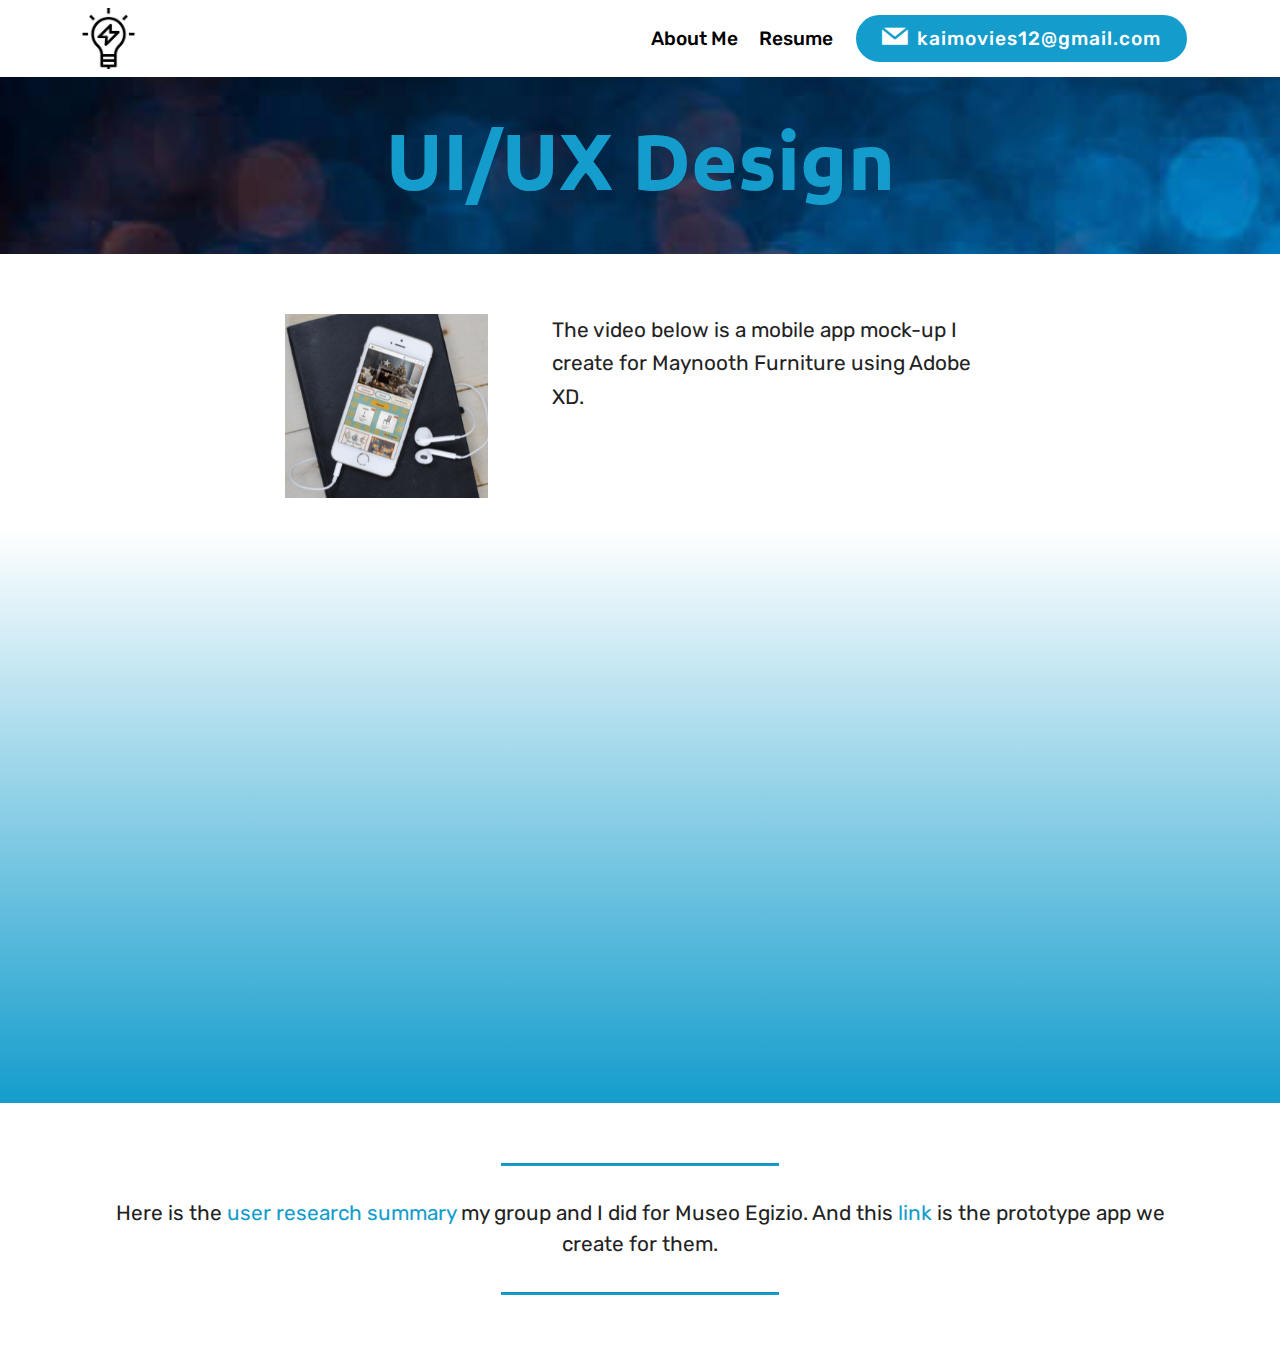
==== commit c0b7806b: "create github pages" ====
--- a/page1.html
+++ b/page1.html
@@ -57,7 +57,7 @@
     </nav>
 </section>
 
-<section class="engine"><a href="https://mobirise.info/d">site maker</a></section><section class="mbr-section content5 cid-rMNpnICKHm mbr-parallax-background" id="content5-w">
+<section class="engine"><a href="https://mobirise.info/k">develop own website</a></section><section class="mbr-section content5 cid-rMNpnICKHm mbr-parallax-background" id="content5-w">
 
     
 
@@ -75,17 +75,26 @@
     </div>
 </section>
 
-<section class="mbr-section article content9 cid-rN3gd65f0M" id="content9-y">
+<section class="mbr-section content6 cid-rNr8wOm2C6" id="content6-1a">
     
      
-
+    
     <div class="container">
-        <div class="inner-container" style="width: 100%;">
-            <hr class="line" style="width: 25%;">
-            <div class="section-text align-center mbr-fonts-style display-7">The video below is a mobile app mock-up I create for Maynooth Furniture using Adobe XD. &nbsp;</div>
-            <hr class="line" style="width: 25%;">
+        <div class="media-container-row">
+            <div class="col-12 col-md-8">
+                <div class="media-container-row">
+                    <div class="mbr-figure" style="width: 55%;">
+                      <img src="assets/images/imageedit-1-8977748762-346x311.png" alt="Mobirise" title="">  
+                    </div>
+                    <div class="media-content">
+                        <div class="mbr-section-text">
+                            <p class="mbr-text mb-0 mbr-fonts-style display-7">The video below is a mobile app mock-up I create for Maynooth Furniture using Adobe XD. &nbsp;</p>
+                        </div>
+                    </div>
+                </div>
+            </div>
         </div>
-        </div>
+    </div>
 </section>
 
 <section class="cid-rMNqdeYNKP" id="video3-x">
@@ -106,7 +115,7 @@
     <div class="container">
         <div class="inner-container" style="width: 100%;">
             <hr class="line" style="width: 25%;">
-            <div class="section-text align-center mbr-fonts-style display-7">Below is the <a href="assets/files/UXR%20Summary.pdf" target="_blank">user research summary</a> my group and I did for Museo Egizio. And this <a href="https://xd.adobe.com/view/d2b87201-4310-4f49-4152-899a0e6a43d1-a489/screen/c08d9889-127d-4d55-ba7d-02a2f4ab2af8/Preferred-Language/" target="_blank">link</a> is the prototype app we create for them.</div>
+            <div class="section-text align-center mbr-fonts-style display-7">Here is the <a href="assets/files/UXR%20Summary.pdf" target="_blank">user research summary</a> my group and I did for Museo Egizio. And this <a href="https://xd.adobe.com/view/d2b87201-4310-4f49-4152-899a0e6a43d1-a489/screen/c08d9889-127d-4d55-ba7d-02a2f4ab2af8/Preferred-Language/" target="_blank">link</a> is the prototype app we create for them.</div>
             <hr class="line" style="width: 25%;">
         </div>
         </div>
--- a/assets/theme/css/style.css
+++ b/assets/theme/css/style.css
@@ -1,11 +1,4 @@
-.engine {
-	position: absolute;
-	text-indent: -2400px;
-	text-align: center;
-	padding: 0;
-	top: 0;
-	left: -2400px;
-}/*!
+/*!
  * Mobirise v4 theme (https://mobirise.com/)
  * Copyright 2017 Mobirise
  */
@@ -477,3 +470,11 @@
   display: -webkit-flex; }
 
 /*# sourceMappingURL=style.css.map */
+.engine {
+	position: absolute;
+	text-indent: -2400px;
+	text-align: center;
+	padding: 0;
+	top: 0;
+	left: -2400px;
+}--- a/assets/mobirise/css/mbr-additional.css
+++ b/assets/mobirise/css/mbr-additional.css
@@ -2184,28 +2184,23 @@
 .cid-rMNpnICKHm H2 {
   color: #149dcc;
 }
-.cid-rN3gd65f0M {
-  padding-top: 30px;
+.cid-rNr8wOm2C6 {
+  padding-top: 60px;
   padding-bottom: 30px;
   background-color: #ffffff;
 }
-.cid-rN3gd65f0M .line {
-  background-color: #149dcc;
-  color: #149dcc;
-  align: center;
-  height: 2px;
-  margin: 0 auto;
-}
-.cid-rN3gd65f0M .section-text {
-  padding: 2rem 0;
-}
-.cid-rN3gd65f0M .inner-container {
-  margin: 0 auto;
-}
-@media (max-width: 768px) {
-  .cid-rN3gd65f0M .inner-container {
-    width: 100% !important;
-  }
+@media (min-width: 992px) {
+  .cid-rNr8wOm2C6 .mbr-figure {
+    padding-right: 4rem;
+  }
+}
+@media (max-width: 991px) {
+  .cid-rNr8wOm2C6 .mbr-figure {
+    padding-bottom: 1rem;
+  }
+}
+.cid-rNr8wOm2C6 .mbr-text {
+  color: #232323;
 }
 .cid-rMNqdeYNKP {
   background: #149dcc;
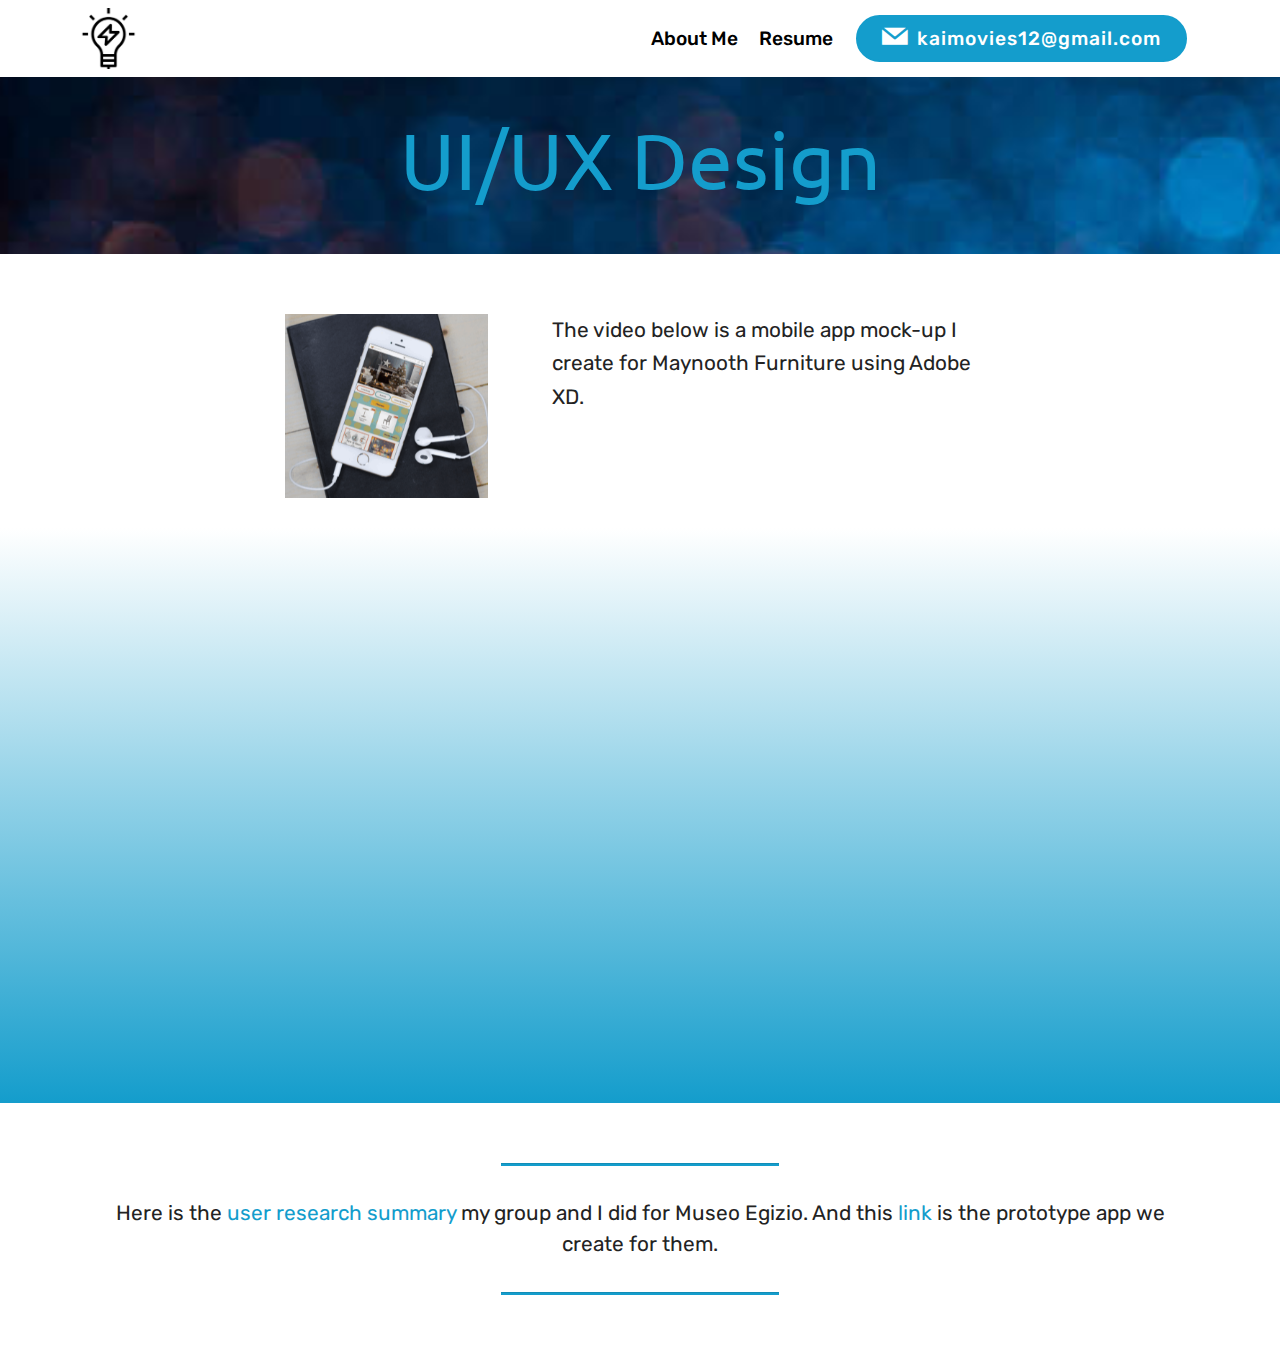
==== commit f1529341: "create github pages" ====
--- a/page1.html
+++ b/page1.html
@@ -57,7 +57,7 @@
     </nav>
 </section>
 
-<section class="engine"><a href="https://mobirise.info/k">develop own website</a></section><section class="mbr-section content5 cid-rMNpnICKHm mbr-parallax-background" id="content5-w">
+<section class="engine"><a href="https://mobirise.info/g">how to build your own site for free</a></section><section class="mbr-section content5 cid-rMNpnICKHm mbr-parallax-background" id="content5-w">
 
     
 
@@ -66,7 +66,7 @@
     <div class="container">
         <div class="media-container-row">
             <div class="title col-12 col-md-8">
-                <h2 class="align-center mbr-bold mbr-white pb-3 mbr-fonts-style display-1">UI/UX Design</h2>
+                <h2 class="align-center mbr-bold mbr-white pb-3 mbr-fonts-style display-1"><span style="font-weight: normal;">UI/UX Design</span></h2>
                 
                 
                 
